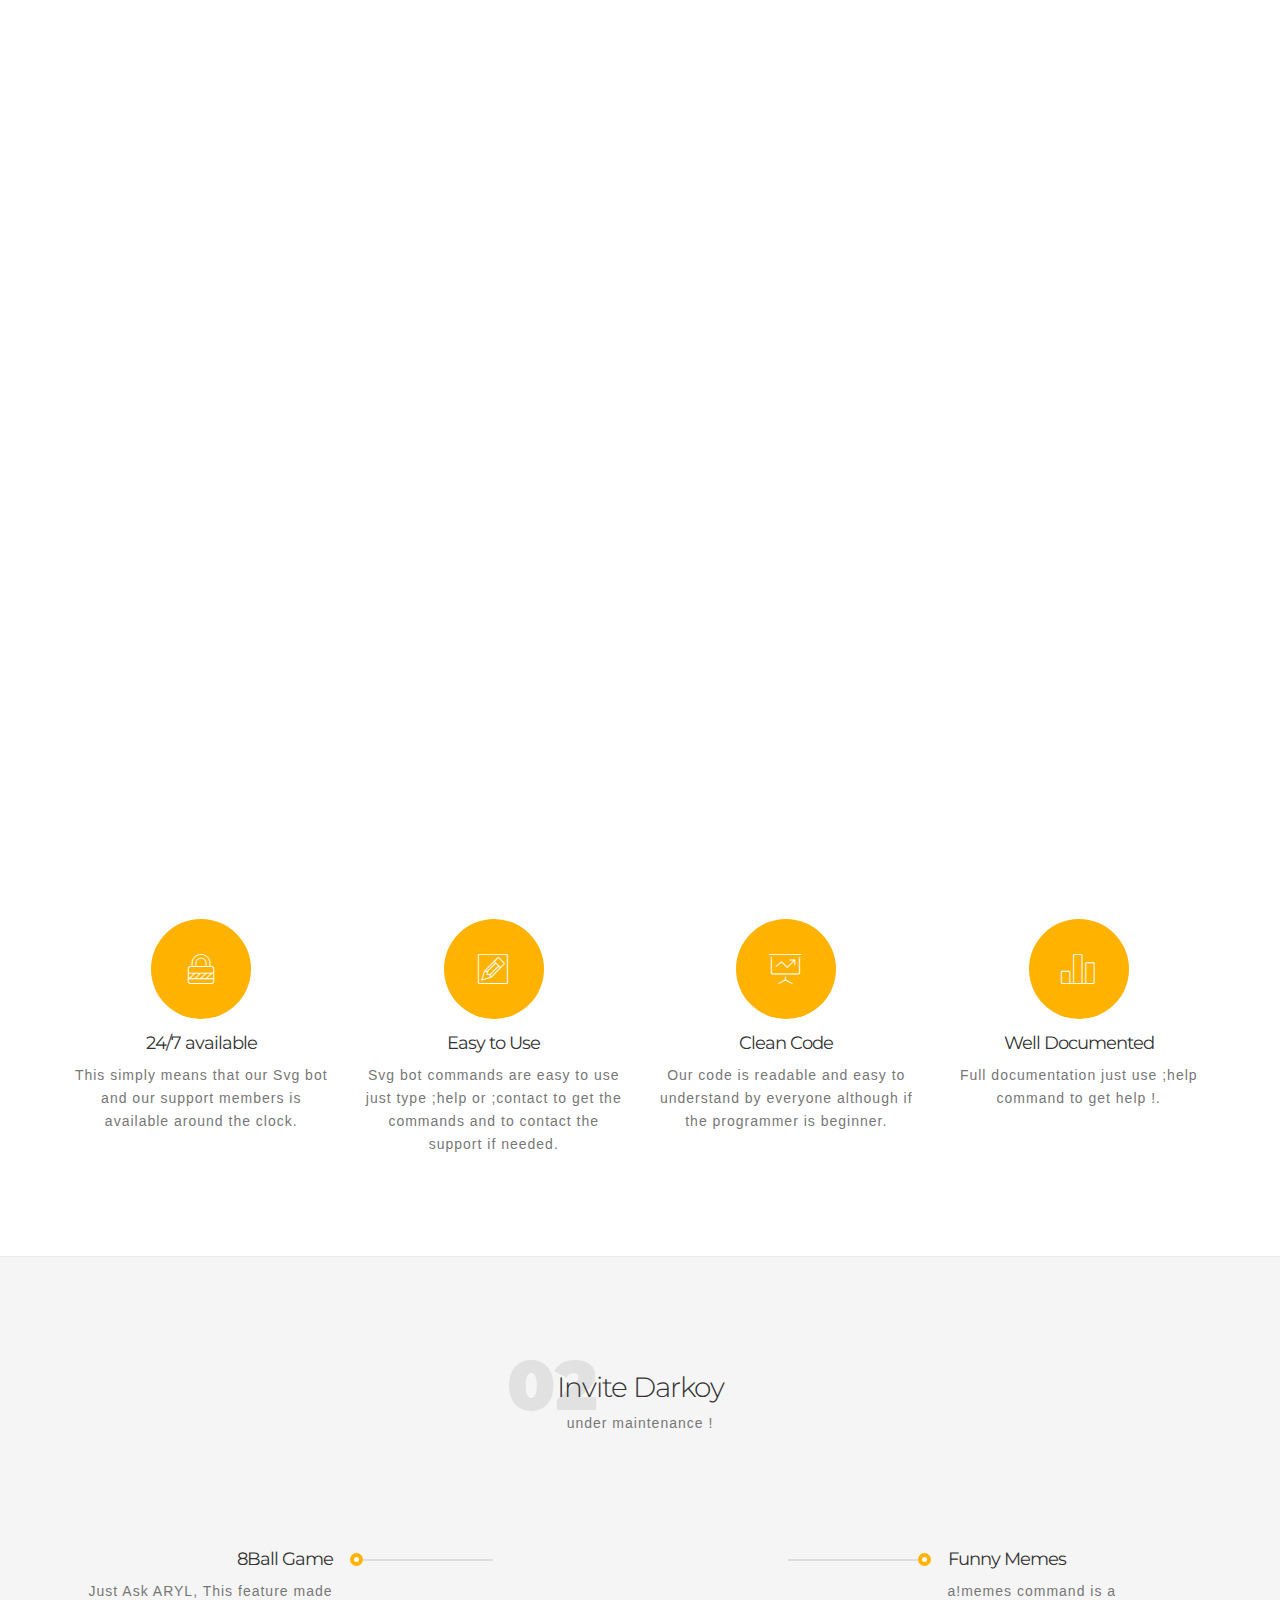
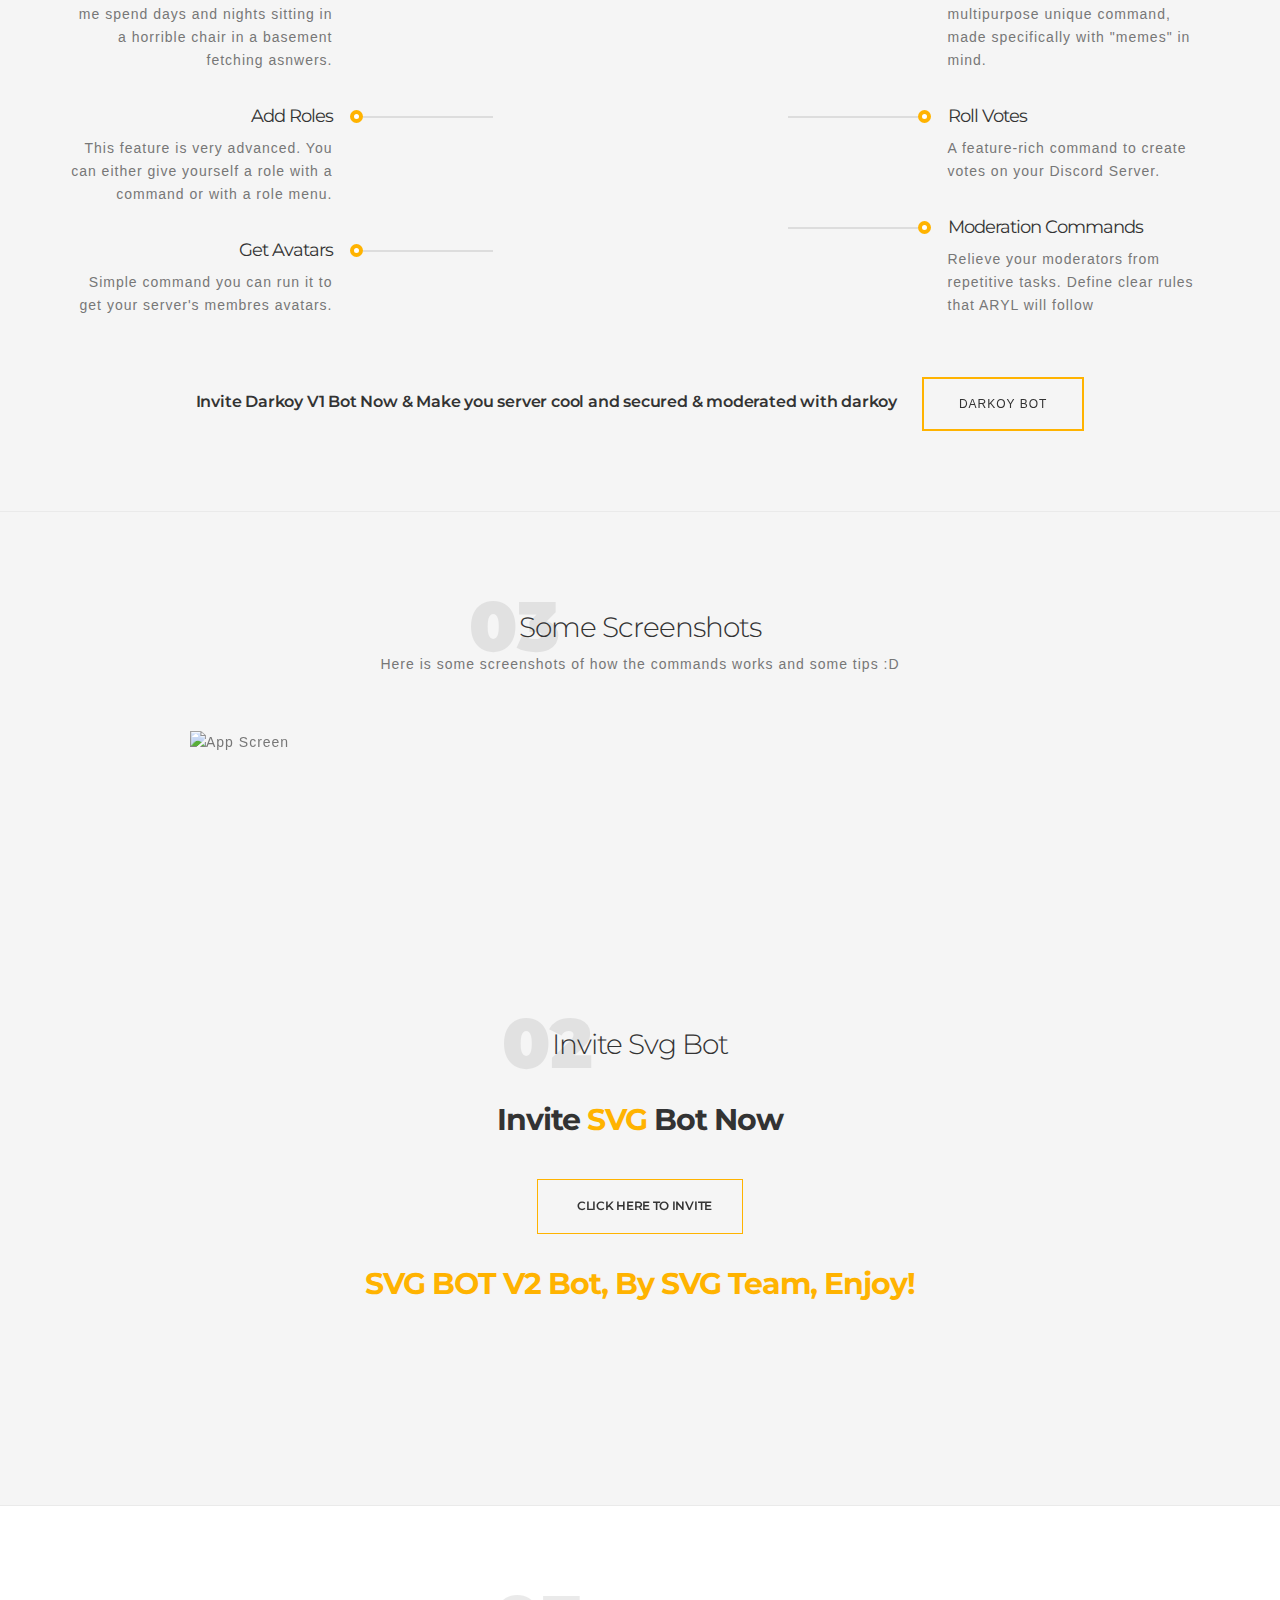
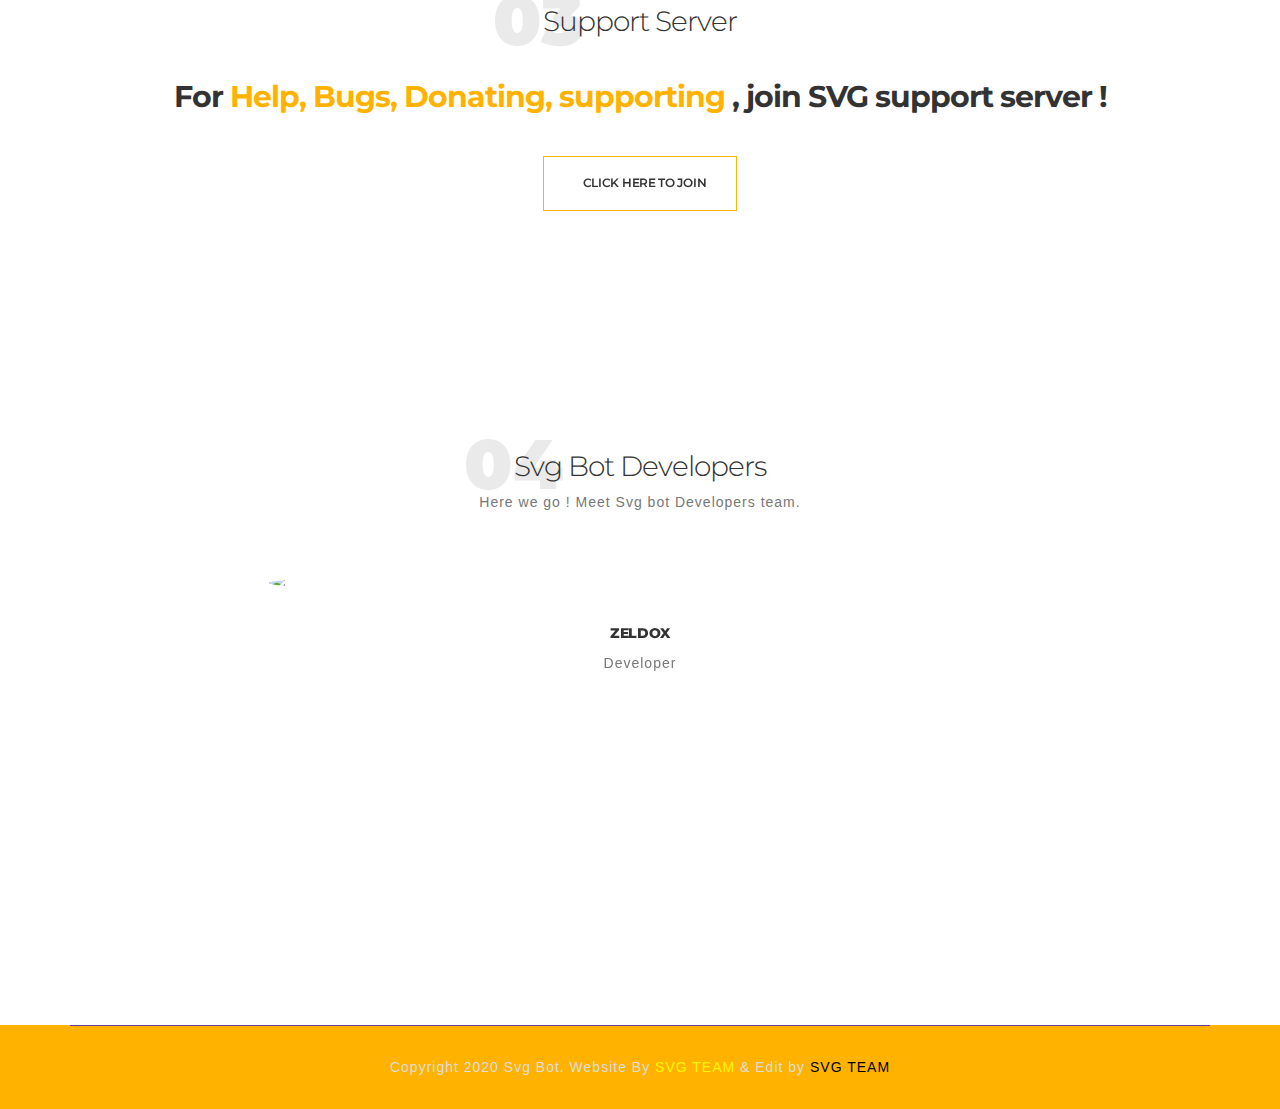
==== index.html @ 0b2ebf3d "Add files via upload" ====
<!DOCTYPE html>
<!--[if lt IE 7]>      <html class="no-js lt-ie9 lt-ie8 lt-ie7" lang=""> <![endif]-->
<!--[if IE 7]>         <html class="no-js lt-ie9 lt-ie8" lang=""> <![endif]-->
<!--[if IE 8]>         <html class="no-js lt-ie9" lang=""> <![endif]-->
<!--[if gt IE 8]><!-->
<html class="no-js" lang="">
  <!--<![endif]-->

  
<!-- Mirrored from www.aryl.ml/ by HTTrack Website Copier/3.x [XR&CO'2014], Sun, 19 Jul 2020 10:56:53 GMT -->
<head>
    <meta charset="utf-8" />
    <meta http-equiv="X-UA-Compatible" content="IE=edge" />
    <meta
      name="viewport"
      content="width=device-width, initial-scale=1,maximum-scale=1.0"
    />
    <meta name="description" content="" />
    <meta name="author" content="" />
    <title>SVG Discord Bot</title>
    <link rel="shortcut icon" type="image/x-icon" href="https://cdn.discordapp.com/avatars/783103578147389472/86030e64a1d75952f762efb7276a464f.png?size=2048" />

    <link rel="stylesheet" href="./css/font-awesome.min.css" />

    <link rel="stylesheet" href="./css/elegant-font-icons.css" />

    <link rel="stylesheet" href="./css/elegant-line-icons.css" />

    <link rel="stylesheet" href="./css/animate.min.css" />

    <link rel="stylesheet" href="./css/bootstrap.min.css" />

    <link rel="stylesheet" href="./css/venobox/venobox.css" />

    <link rel="stylesheet" href="./css/swiper.min.css" />

    <link rel="stylesheet" href="./css/simpletextrotator.css" />

    <link rel="stylesheet" href="./css/main.css" />

    <link rel="stylesheet" href="./css/responsive.css" />
    <script src="./js/vendor/modernizr-2.8.3-respond-1.4.2.min.js"></script>
  </head>
  <body>
    <!--[if lt IE 8]>
      <p class="browserupgrade">
        You are using an <strong>outdated</strong> browser. Please
        <a href="http://browsehappy.com/">upgrade your browser</a> to improve
        your experience.
      </p>
    <![endif]-->
    <div id="preloader">
      <div class="loader">
        <img src="./img/loader.svg" width="80" alt="" />
      </div>
    </div>
    <header id="home" class="header_area">
      <nav class="navbar">
        <div class="container">
          <div class="navbar-header">
            <button
              type="button"
              class="nav-btn navbar-toggle collapsed"
              data-toggle="collapse"
              data-target="#navbar"
              aria-expanded="false"
              aria-controls="navbar"
            >
              <span class="sr-only">Toggle navigation</span>
              <span class="icon-bar"></span>
              <span class="icon-bar"></span>
              <span class="icon-bar"></span>
            </button>
            <a href="#" class="brand"
              ><img class="logo" src="SVGLOGO.png" alt="SVG BOT"
            /><img class="logos" src="SVGLOGO.png" alt="SVG BOT"
            /></a>
          </div>
          <div id="navbar" class="collapse navbar-collapse navbar-right">
            <ul class="nav navbar-nav nav-menu">
              <li class="active">
                <a data-scroll href="#home"
                  >Home <span class="sr-only">(current)</span></a
                >
              </li>
              <li><a data-scroll href="#overview">Overview</a></li>
                <li><a href="command.html">Commands</a></li>
              <li><a data-scroll href="#features">Invite</a></li>
              <li><a data-scroll href="#screenshots">Support</a></li>
              <li><a data-scroll href="#reviews">Team</a></li>
              <li id="kk"><a class='darks'><i class='fas fa-moon'></i>Dark Mode</a></li>
            </ul>
          </div>
        </div>
      </nav>
    </header>
    <section class="hero_area">
      <div class="hero_inner">
        <div class="table-cell">
          <div class="hero_content">
            <h1 data-aos="zoom-in" class="big_title">
             <!--text <br />text-->
             Welcome to SVG Bot Website <br /> <br /> <br />
              <span class="rotate">Music, Moderating, Securing, Support Tickets, avatars & profiles, And alot more!</span>
            </h1>
            <p data-aos="zoom-in" class="sub_title">
              Invite SVG Bot & Make A Professional Discord Server!
            </p>
            <div class="btn_group">
              <a
                href="https://discord.com/oauth2/authorize?client_id=783103578147389472&scope=bot&permissions=8"
                target="_blank"
                class="lg_btn"
                ><i class="fab fa-discord"></i>Add To Discord</a
              >
              <a href="#overview" class="lg_btn"
                ><i class=""></i>About</a
              >
            </div>
            <a data-scroll href="#overview" class="down_arrow arrow_animated"
              ><img src="./img/scroll-down.png" alt="Scroll Down"
            /></a>
          </div>
        </div>
      </div>
    </section>

    <section id="overview" class="overview_area padding">
      <div class="container">
        <div class="row section_heading pb-60">
          <div class="heading_inner">
            <div class="title_wrap">
              <h2 class="title">SVG Overview</h2>
              <span class="sec_no">01</span>
            </div>
            <p class="short_desc">General Overview about SVG advantages.</p>
          </div>
        </div>
        <div class="row promo_items">
          <div class="col-sm-3">
            <div
              class="promo_item wow fadeInUp"
              data-wow-delay="0ms"
              data-wow-duration="1000ms"
            >
              <div class="promo_icon">
                <i class="icon-lock"></i>
              </div>
              <h2>24/7 available</h2>
              <p>
                This simply means that our Svg bot and our support members is available
                around the clock.
              </p>
            </div>
          </div>
          <div class="col-sm-3">
            <div
              class="promo_item wow fadeInUp"
              data-wow-delay="100ms"
              data-wow-duration="1000ms"
            >
              <div class="promo_icon">
                <i class="icon-edit"></i>
              </div>
              <h2>Easy to Use</h2>
              <p>
                Svg bot commands are easy to use just type ;help or ;contact to get the commands and to contact the support if needed.
              </p>
            </div>
          </div>
          <div class="col-sm-3">
            <div
              class="promo_item wow fadeInUp"
              data-wow-delay="250ms"
              data-wow-duration="1000ms"
            >
              <div class="promo_icon">
                <i class="icon-presentation"></i>
              </div>
              <h2>Clean Code</h2>
              <p>
                Our code is readable and easy to understand by everyone although if the programmer is beginner.
              </p>
            </div>
          </div>
          <div class="col-sm-3">
            <div
              class="promo_item wow fadeInUp"
              data-wow-delay="400ms"
              data-wow-duration="1000ms"
            >
              <div class="promo_icon">
                <i class="icon-bargraph"></i>
              </div>
              <h2>Well Documented</h2>
              <p>
               Full documentation just use ;help command to get help !.
              </p>
            </div>
          </div>
        </div>
      </div>
    </section>
     
    <section id="features" class="features_area padding">
     <div class="container">
         <div class="iphone_moc"></div>
        <div class="row section_heading feature_heading">
          <div class="heading_inner">
            <div class="title_wrap">
              <h2 class="title">Invite Darkoy</h2>
              <span class="sec_no">02</span>
            </div>
            <p class="short_desc">
              



              under maintenance !




            </p>
          </div>
        </div>
        <div class="row feature_wrap">
          <div class="col-md-3">
            <ul class="feature_content feature_left align-right">
              <li
                class="wow fadeInRight"
                data-wow-delay="0ms"
                data-wow-duration="1000ms"
              >
                <h2>8Ball Game</h2>
                <p>
                  Just Ask ARYL, This feature made me spend days and nights
                  sitting in a horrible chair in a basement fetching asnwers.
                </p>
              </li>
              <li
                class="wow fadeInRight"
                data-wow-delay="150ms"
                data-wow-duration="1000ms"
              >
                <h2>Add Roles</h2>
                <p>
                  This feature is very advanced. You can either give yourself a
                  role with a command or with a role menu.
                </p>
              </li>
              <li
                class="wow fadeInRight"
                data-wow-delay="300ms"
                data-wow-duration="1000ms"
              >
                <h2>Get Avatars</h2>
                <p>
                  Simple command you can run it to get your server's membres
                  avatars.
                </p>
              </li>
            </ul>
          </div>
          <div class="col-md-3 col-md-offset-6">
            <ul class="feature_content feature_right align-left">
              <li
                class="wow fadeInLeft"
                data-wow-delay="0ms"
                data-wow-duration="1000ms"
              >
                <h2>Funny Memes</h2>
                <p>
                  a!memes command is a multipurpose unique command, made
                  specifically with "memes" in mind.
                </p>
              </li>
              <li
                class="wow fadeInLeft"
                data-wow-delay="150ms"
                data-wow-duration="1000ms"
              >
                <h2>Roll Votes</h2>
                <p>
                  A feature-rich command to create votes on your Discord Server.
                </p>
              </li>
              <li
                class="wow fadeInLeft"
                data-wow-delay="300ms"
                data-wow-duration="1000ms"
              >
                <h2>Moderation Commands</h2>
                <p>
                  Relieve your moderators from repetitive tasks. Define clear
                  rules that ARYL will follow
                </p>
              </li>
            </ul>
          </div>
        </div>
        
        <div class="row">
          <div class="col-xs-12">
            <div class="dist_wrap">
              <h3>Invite Darkoy V1 Bot Now & Make you server cool and secured & moderated with darkoy</h3>
              <a
                href="https://discord.com/api/oauth2/authorize?client_id=610527613655711754&permissions=8&scope=bot"
                target="_blank"
                class="dist_btn"
                >Darkoy Bot</a
              >
            </div>
          </div>
        </div>
      </div>
    </section>

    <section id="screenshots" class="screenshot_area padding">
      <div class="container">
        <div class="row section_heading pb-60">
          <div class="heading_inner">
            <div class="title_wrap">
              <h2 class="title"> Some Screenshots </h2>
              <span class="sec_no">03</span>
            </div>
            <p>
              Here is some screenshots of how the commands works and some tips :D
            </p>
          </div>
        </div>
        <div class="row">
          <div class="col-sx-12">
            <div class="screen_wrap">
              <div class="swiper-container screen_carousel">
                <div class="swiper-wrapper">
                  <div class="swiper-slide">
                    <img src="img/screen-1.jpg" alt="App Screen" />
                  </div>
                  <div class="swiper-slide">
                    <img src="img/screen-2.jpg" alt="App Screen" />
                  </div>
                  <div class="swiper-slide">
                    <img src="img/screen-3.jpg" alt="App Screen" />
                  </div>
                  <div class="swiper-slide">
                    <img src="img/screen-4.jpg" alt="App Screen" />
                  </div>
                  <div class="swiper-slide">
                    <img src="img/screen-5.jpg" alt="App Screen" />
                  </div>
                  <div class="swiper-slide">
                    <img src="img/screen-6.jpg" alt="App Screen" />
                  </div>
                </div>

                <div class="screen-pagination"></div>
              </div>
            </div>
          </div>
        </div>
      </div>
    </section>


<section id="features" class="features_area padding">
        <div class="row section_heading feature_heading">   
          <div class="heading_inner">
            <div class="title_wrap">
              <h2 class="title">Invite Svg Bot</h2>
        <span class="sec_no">02</span>
      </div>
        <div class="download_inner">
          <h2> <br /> Invite <span>SVG</span> Bot Now</h2>
         <p>
            <!-- All the Lorem Ipsum generators on the Internet tend to repeat
            predefined chunks as necessary--> <br />
           <!-- making this the first true generator on the Internet.-->
          </p>
          <div class="btn_group">
            <a
              href="https://discord.com/oauth2/authorize?client_id=783103578147389472&scope=bot&permissions=8"
              target="_blank"
              class="lg_btn"
              ><i class="fab fa-discord"></i>Click here to invite</a>
          </div>
          <h2> <br /> <span class="rotate">SVG BOT V2 Bot, By SVG Team, Enjoy!</span></h2>
        </div>
      </div>
    </section>
    

    <section id="screenshots" class="screenshots_area padding">
      <div class="container">
        <div class="row section_heading pb-60">
          <div class="heading_inner">
            <div class="title_wrap">
              <h2 class="title"> Support Server </h2>
              <span class="sec_no">03</span>
            </div>
              <div class="download_inner">
            <h2 data-aos="zoom-in" class="big_title">
              <br /> For <span class="rotate">Help, Bugs, Donating, supporting</span> , join SVG support server ! <br />
            </h2>
            <p>
               <!--                   sdasdsad          
                                        --> <br /> 
             <!--                   sadasdsadsa    -->

            </p>
            <div class="btn_group">
              <a
                href="https://discord.gg/duxdTC5nHa"
                target="_blank"
                class="lg_btn"
                ><i class="fab fa-discord"></i>Click here to Join</a>
            </div>
          </div>
        </div>
      </div>
    </section>

    <section id="reviews" class="testimonial_area padding">
      <div class="container">
        <div class="row section_heading pb-60">
          <div class="heading_inner">
            <div class="title_wrap">
              <h2 class="title">Svg Bot Developers</h2>
              <span class="sec_no">04</span>
            </div>
            <p>Here we go ! Meet Svg bot Developers team.</p>
          </div>
        </div>
        <div class="row testi_wrap">
          <div class="col-sm-8 col-sm-offset-2">
            <div class="swiper-container testi_carousel">
              <div class="swiper-wrapper">
                <div class="swiper-slide">
                  <div class="testi_content">
                    <img src="https://cdn.discordapp.com/avatars/411613098923786241/a_36abf51823aca7970d7d5875e561c8a5.gif" alt="Cl" class="thumbnail" />
                    <div class="client_meta">
                      <h4>ZELDOX</h4>
                      <p>Developer</p>
                    </div>
                  </div>
                </div>
                <div class="swiper-slide">
                  <div class="testi_content">
                    <img src="sss.png" alt="Cl" class="thumbnail" />
                    <div class="client_meta">
                      <h4>SNIPER_X</h4>
                      <p>Developer</p>
                    </div>
                  </div>
                </div>
                <div class="swiper-slide">
                  <div class="testi_content">
                    <img src="ccc.png" alt="Cl" class="thumbnail" />
                    <div class="client_meta">
                      <h4>CRINTOS</h4>
                      <p>Developer</p>
                    </div>
                  </div>
                </div>
    
              </div>

              <div class="swiper-pagination testi_bullet"></div>
            </div>
          </div>
        </div>
      </div>
    </section>

    <!--
    <section id="overview" class="overview_area padding">
      <div class="container">
        <div class="row section_heading pb-60">
          <div class="heading_inner">
            <div class="title_wrap">
              <h2 class="title">Latest Updates</h2>
              <span class="sec_no">05</span>
            </div>
            <p class="short_desc">Latest Darkoy bot Updates.</p>
          </div>
        </div>
        <div class="row promo_items">
          <div class="col-sm-4">
            <div
              class="promo_item wow fadeInUp"
              data-wow-delay="0ms"
              data-wow-duration="1000ms"
            >
              <div class="promo_icon">
                <i class="fas fa-virus"></i>
              </div>
              <h2>Covid19 Stats</h2>
              <p>
                Simple command that gives you stats of covid19 pandemic in your country.
              </p>
            </div>
          </div>
          <div class="col-sm-4">
            <div
              class="promo_item wow fadeInUp"
              data-wow-delay="100ms"
              data-wow-duration="1000ms"
            >
              <div class="promo_icon">
                <i class="fas fa-music"></i>
              </div>
              <h2>Music Command</h2>
              <p>
                Now you can listen to music in your voice channel with command a!play instead of using Youtube ...
              </p>
            </div>
          </div>
          <div class="col-sm-4">
            <div
              class="promo_item wow fadeInUp"
              data-wow-delay="250ms"
              data-wow-duration="1000ms"
            >
              <div class="promo_icon">
                <i class="fas fa-smile-beam"></i>
              </div>
              <h2>Grabs Emojis</h2>
              <p>
                ;emojis make you grabs all emojis in your server with a click
              </p>
            </div>
          </div>
        </div>
      </div>
    </section>-->
    

    <footer id="subscribe" class="footer_area">
      <div class="container">
        <div class="copyright">
          <p>
            Copyright 2020 Svg Bot. Website By
            <a
              href="https://www.venomx.m/"
              target="_blank"
              style="color: #fff704;"
              >SVG TEAM</a>
              & Edit by <a
              href="https://dsc.bio/D4rkFN"
              target="_blank"
              style="color: #000000;"
              >SVG TEAM</a>
          </p>
        </div>
      </div>
    </footer>

    <a data-scroll href="#home" class="scroll-to-top"
      ><i class="fa fa-angle-up"></i
    ></a>

<script
  src="../code.jquery.com/jquery-3.4.1.min.js"></script>

    <script src="./js/vendor/bootstrap.min.js"></script>

    <script src="./js/vendor/smooth-scroll.min.js"></script>

    <script src="./js/vendor/jquery.ajaxchimp.min.js"></script>

    <script src="./js/vendor/venobox.min.js"></script>

    <script src="./js/vendor/swiper.min.js"></script>

    <script src="./js/vendor/jquery.simple-text-rotator.js"></script>

    <script src="./js/vendor/jquery.nicescroll.min.js"></script>

    <script src="./js/vendor/wow.min.js"></script>

    <script
      src="../kit.fontawesome.com/86323babb4.js"
      crossorigin="anonymous"
    ></script>

    <script src="./js/main.js"></script>
  </body>

<!-- Mirrored from www.aryl.ml/ by HTTrack Website Copier/3.x [XR&CO'2014], Sun, 19 Jul 2020 10:57:28 GMT -->
</html>
---- css/elegant-font-icons.css ----
@font-face{font-family:eleganticons;src:url(../fonts/ElegantIcons.eot);src:url(../fonts/ElegantIconsd41dd41d.eot?#iefix) format('embedded-opentype'),url(../fonts/ElegantIcons.woff) format('woff'),url(../fonts/ElegantIcons.ttf) format('truetype'),url(../fonts/ElegantIcons.svg#ElegantIcons) format('svg');font-weight:400;font-style:normal}[data-icon]:before{font-family:eleganticons;content:attr(data-icon);speak:none;font-weight:400;font-variant:normal;text-transform:none;line-height:1;-webkit-font-smoothing:antialiased;-moz-osx-font-smoothing:grayscale}.arrow_up,.arrow_down,.arrow_left,.arrow_right,.arrow_left-up,.arrow_right-up,.arrow_right-down,.arrow_left-down,.arrow-up-down,.arrow_up-down_alt,.arrow_left-right_alt,.arrow_left-right,.arrow_expand_alt2,.arrow_expand_alt,.arrow_condense,.arrow_expand,.arrow_move,.arrow_carrot-up,.arrow_carrot-down,.arrow_carrot-left,.arrow_carrot-right,.arrow_carrot-2up,.arrow_carrot-2down,.arrow_carrot-2left,.arrow_carrot-2right,.arrow_carrot-up_alt2,.arrow_carrot-down_alt2,.arrow_carrot-left_alt2,.arrow_carrot-right_alt2,.arrow_carrot-2up_alt2,.arrow_carrot-2down_alt2,.arrow_carrot-2left_alt2,.arrow_carrot-2right_alt2,.arrow_triangle-up,.arrow_triangle-down,.arrow_triangle-left,.arrow_triangle-right,.arrow_triangle-up_alt2,.arrow_triangle-down_alt2,.arrow_triangle-left_alt2,.arrow_triangle-right_alt2,.arrow_back,.icon_minus-06,.icon_plus,.icon_close,.icon_check,.icon_minus_alt2,.icon_plus_alt2,.icon_close_alt2,.icon_check_alt2,.icon_zoom-out_alt,.icon_zoom-in_alt,.icon_search,.icon_box-empty,.icon_box-selected,.icon_minus-box,.icon_plus-box,.icon_box-checked,.icon_circle-empty,.icon_circle-slelected,.icon_stop_alt2,.icon_stop,.icon_pause_alt2,.icon_pause,.icon_menu,.icon_menu-square_alt2,.icon_menu-circle_alt2,.icon_ul,.icon_ol,.icon_adjust-horiz,.icon_adjust-vert,.icon_document_alt,.icon_documents_alt,.icon_pencil,.icon_pencil-edit_alt,.icon_pencil-edit,.icon_folder-alt,.icon_folder-open_alt,.icon_folder-add_alt,.icon_info_alt,.icon_error-oct_alt,.icon_error-circle_alt,.icon_error-triangle_alt,.icon_question_alt2,.icon_question,.icon_comment_alt,.icon_chat_alt,.icon_vol-mute_alt,.icon_volume-low_alt,.icon_volume-high_alt,.icon_quotations,.icon_quotations_alt2,.icon_clock_alt,.icon_lock_alt,.icon_lock-open_alt,.icon_key_alt,.icon_cloud_alt,.icon_cloud-upload_alt,.icon_cloud-download_alt,.icon_image,.icon_images,.icon_lightbulb_alt,.icon_gift_alt,.icon_house_alt,.icon_genius,.icon_mobile,.icon_tablet,.icon_laptop,.icon_desktop,.icon_camera_alt,.icon_mail_alt,.icon_cone_alt,.icon_ribbon_alt,.icon_bag_alt,.icon_creditcard,.icon_cart_alt,.icon_paperclip,.icon_tag_alt,.icon_tags_alt,.icon_trash_alt,.icon_cursor_alt,.icon_mic_alt,.icon_compass_alt,.icon_pin_alt,.icon_pushpin_alt,.icon_map_alt,.icon_drawer_alt,.icon_toolbox_alt,.icon_book_alt,.icon_calendar,.icon_film,.icon_table,.icon_contacts_alt,.icon_headphones,.icon_lifesaver,.icon_piechart,.icon_refresh,.icon_link_alt,.icon_link,.icon_loading,.icon_blocked,.icon_archive_alt,.icon_heart_alt,.icon_star_alt,.icon_star-half_alt,.icon_star,.icon_star-half,.icon_tools,.icon_tool,.icon_cog,.icon_cogs,.arrow_up_alt,.arrow_down_alt,.arrow_left_alt,.arrow_right_alt,.arrow_left-up_alt,.arrow_right-up_alt,.arrow_right-down_alt,.arrow_left-down_alt,.arrow_condense_alt,.arrow_expand_alt3,.arrow_carrot_up_alt,.arrow_carrot-down_alt,.arrow_carrot-left_alt,.arrow_carrot-right_alt,.arrow_carrot-2up_alt,.arrow_carrot-2dwnn_alt,.arrow_carrot-2left_alt,.arrow_carrot-2right_alt,.arrow_triangle-up_alt,.arrow_triangle-down_alt,.arrow_triangle-left_alt,.arrow_triangle-right_alt,.icon_minus_alt,.icon_plus_alt,.icon_close_alt,.icon_check_alt,.icon_zoom-out,.icon_zoom-in,.icon_stop_alt,.icon_menu-square_alt,.icon_menu-circle_alt,.icon_document,.icon_documents,.icon_pencil_alt,.icon_folder,.icon_folder-open,.icon_folder-add,.icon_folder_upload,.icon_folder_download,.icon_info,.icon_error-circle,.icon_error-oct,.icon_error-triangle,.icon_question_alt,.icon_comment,.icon_chat,.icon_vol-mute,.icon_volume-low,.icon_volume-high,.icon_quotations_alt,.icon_clock,.icon_lock,.icon_lock-open,.icon_key,.icon_cloud,.icon_cloud-upload,.icon_cloud-download,.icon_lightbulb,.icon_gift,.icon_house,.icon_camera,.icon_mail,.icon_cone,.icon_ribbon,.icon_bag,.icon_cart,.icon_tag,.icon_tags,.icon_trash,.icon_cursor,.icon_mic,.icon_compass,.icon_pin,.icon_pushpin,.icon_map,.icon_drawer,.icon_toolbox,.icon_book,.icon_contacts,.icon_archive,.icon_heart,.icon_profile,.icon_group,.icon_grid-2x2,.icon_grid-3x3,.icon_music,.icon_pause_alt,.icon_phone,.icon_upload,.icon_download,.social_facebook,.social_twitter,.social_pinterest,.social_googleplus,.social_tumblr,.social_tumbleupon,.social_wordpress,.social_instagram,.social_dribbble,.social_vimeo,.social_linkedin,.social_rss,.social_deviantart,.social_share,.social_myspace,.social_skype,.social_youtube,.social_picassa,.social_googledrive,.social_flickr,.social_blogger,.social_spotify,.social_delicious,.social_facebook_circle,.social_twitter_circle,.social_pinterest_circle,.social_googleplus_circle,.social_tumblr_circle,.social_stumbleupon_circle,.social_wordpress_circle,.social_instagram_circle,.social_dribbble_circle,.social_vimeo_circle,.social_linkedin_circle,.social_rss_circle,.social_deviantart_circle,.social_share_circle,.social_myspace_circle,.social_skype_circle,.social_youtube_circle,.social_picassa_circle,.social_googledrive_alt2,.social_flickr_circle,.social_blogger_circle,.social_spotify_circle,.social_delicious_circle,.social_facebook_square,.social_twitter_square,.social_pinterest_square,.social_googleplus_square,.social_tumblr_square,.social_stumbleupon_square,.social_wordpress_square,.social_instagram_square,.social_dribbble_square,.social_vimeo_square,.social_linkedin_square,.social_rss_square,.social_deviantart_square,.social_share_square,.social_myspace_square,.social_skype_square,.social_youtube_square,.social_picassa_square,.social_googledrive_square,.social_flickr_square,.social_blogger_square,.social_spotify_square,.social_delicious_square,.icon_printer,.icon_calulator,.icon_building,.icon_floppy,.icon_drive,.icon_search-2,.icon_id,.icon_id-2,.icon_puzzle,.icon_like,.icon_dislike,.icon_mug,.icon_currency,.icon_wallet,.icon_pens,.icon_easel,.icon_flowchart,.icon_datareport,.icon_briefcase,.icon_shield,.icon_percent,.icon_globe,.icon_globe-2,.icon_target,.icon_hourglass,.icon_balance,.icon_rook,.icon_printer-alt,.icon_calculator_alt,.icon_building_alt,.icon_floppy_alt,.icon_drive_alt,.icon_search_alt,.icon_id_alt,.icon_id-2_alt,.icon_puzzle_alt,.icon_like_alt,.icon_dislike_alt,.icon_mug_alt,.icon_currency_alt,.icon_wallet_alt,.icon_pens_alt,.icon_easel_alt,.icon_flowchart_alt,.icon_datareport_alt,.icon_briefcase_alt,.icon_shield_alt,.icon_percent_alt,.icon_globe_alt,.icon_clipboard{font-family:eleganticons;speak:none;font-style:normal;font-weight:400;font-variant:normal;text-transform:none;line-height:1;-webkit-font-smoothing:antialiased}.arrow_up:before{content:"\21"}.arrow_down:before{content:"\22"}.arrow_left:before{content:"\23"}.arrow_right:before{content:"\24"}.arrow_left-up:before{content:"\25"}.arrow_right-up:before{content:"\26"}.arrow_right-down:before{content:"\27"}.arrow_left-down:before{content:"\28"}.arrow-up-down:before{content:"\29"}.arrow_up-down_alt:before{content:"\2a"}.arrow_left-right_alt:before{content:"\2b"}.arrow_left-right:before{content:"\2c"}.arrow_expand_alt2:before{content:"\2d"}.arrow_expand_alt:before{content:"\2e"}.arrow_condense:before{content:"\2f"}.arrow_expand:before{content:"\30"}.arrow_move:before{content:"\31"}.arrow_carrot-up:before{content:"\32"}.arrow_carrot-down:before{content:"\33"}.arrow_carrot-left:before{content:"\34"}.arrow_carrot-right:before{content:"\35"}.arrow_carrot-2up:before{content:"\36"}.arrow_carrot-2down:before{content:"\37"}.arrow_carrot-2left:before{content:"\38"}.arrow_carrot-2right:before{content:"\39"}.arrow_carrot-up_alt2:before{content:"\3a"}.arrow_carrot-down_alt2:before{content:"\3b"}.arrow_carrot-left_alt2:before{content:"\3c"}.arrow_carrot-right_alt2:before{content:"\3d"}.arrow_carrot-2up_alt2:before{content:"\3e"}.arrow_carrot-2down_alt2:before{content:"\3f"}.arrow_carrot-2left_alt2:before{content:"\40"}.arrow_carrot-2right_alt2:before{content:"\41"}.arrow_triangle-up:before{content:"\42"}.arrow_triangle-down:before{content:"\43"}.arrow_triangle-left:before{content:"\44"}.arrow_triangle-right:before{content:"\45"}.arrow_triangle-up_alt2:before{content:"\46"}.arrow_triangle-down_alt2:before{content:"\47"}.arrow_triangle-left_alt2:before{content:"\48"}.arrow_triangle-right_alt2:before{content:"\49"}.arrow_back:before{content:"\4a"}.icon_minus-06:before{content:"\4b"}.icon_plus:before{content:"\4c"}.icon_close:before{content:"\4d"}.icon_check:before{content:"\4e"}.icon_minus_alt2:before{content:"\4f"}.icon_plus_alt2:before{content:"\50"}.icon_close_alt2:before{content:"\51"}.icon_check_alt2:before{content:"\52"}.icon_zoom-out_alt:before{content:"\53"}.icon_zoom-in_alt:before{content:"\54"}.icon_search:before{content:"\55"}.icon_box-empty:before{content:"\56"}.icon_box-selected:before{content:"\57"}.icon_minus-box:before{content:"\58"}.icon_plus-box:before{content:"\59"}.icon_box-checked:before{content:"\5a"}.icon_circle-empty:before{content:"\5b"}.icon_circle-slelected:before{content:"\5c"}.icon_stop_alt2:before{content:"\5d"}.icon_stop:before{content:"\5e"}.icon_pause_alt2:before{content:"\5f"}.icon_pause:before{content:"\60"}.icon_menu:before{content:"\61"}.icon_menu-square_alt2:before{content:"\62"}.icon_menu-circle_alt2:before{content:"\63"}.icon_ul:before{content:"\64"}.icon_ol:before{content:"\65"}.icon_adjust-horiz:before{content:"\66"}.icon_adjust-vert:before{content:"\67"}.icon_document_alt:before{content:"\68"}.icon_documents_alt:before{content:"\69"}.icon_pencil:before{content:"\6a"}.icon_pencil-edit_alt:before{content:"\6b"}.icon_pencil-edit:before{content:"\6c"}.icon_folder-alt:before{content:"\6d"}.icon_folder-open_alt:before{content:"\6e"}.icon_folder-add_alt:before{content:"\6f"}.icon_info_alt:before{content:"\70"}.icon_error-oct_alt:before{content:"\71"}.icon_error-circle_alt:before{content:"\72"}.icon_error-triangle_alt:before{content:"\73"}.icon_question_alt2:before{content:"\74"}.icon_question:before{content:"\75"}.icon_comment_alt:before{content:"\76"}.icon_chat_alt:before{content:"\77"}.icon_vol-mute_alt:before{content:"\78"}.icon_volume-low_alt:before{content:"\79"}.icon_volume-high_alt:before{content:"\7a"}.icon_quotations:before{content:"\7b"}.icon_quotations_alt2:before{content:"\7c"}.icon_clock_alt:before{content:"\7d"}.icon_lock_alt:before{content:"\7e"}.icon_lock-open_alt:before{content:"\e000"}.icon_key_alt:before{content:"\e001"}.icon_cloud_alt:before{content:"\e002"}.icon_cloud-upload_alt:before{content:"\e003"}.icon_cloud-download_alt:before{content:"\e004"}.icon_image:before{content:"\e005"}.icon_images:before{content:"\e006"}.icon_lightbulb_alt:before{content:"\e007"}.icon_gift_alt:before{content:"\e008"}.icon_house_alt:before{content:"\e009"}.icon_genius:before{content:"\e00a"}.icon_mobile:before{content:"\e00b"}.icon_tablet:before{content:"\e00c"}.icon_laptop:before{content:"\e00d"}.icon_desktop:before{content:"\e00e"}.icon_camera_alt:before{content:"\e00f"}.icon_mail_alt:before{content:"\e010"}.icon_cone_alt:before{content:"\e011"}.icon_ribbon_alt:before{content:"\e012"}.icon_bag_alt:before{content:"\e013"}.icon_creditcard:before{content:"\e014"}.icon_cart_alt:before{content:"\e015"}.icon_paperclip:before{content:"\e016"}.icon_tag_alt:before{content:"\e017"}.icon_tags_alt:before{content:"\e018"}.icon_trash_alt:before{content:"\e019"}.icon_cursor_alt:before{content:"\e01a"}.icon_mic_alt:before{content:"\e01b"}.icon_compass_alt:before{content:"\e01c"}.icon_pin_alt:before{content:"\e01d"}.icon_pushpin_alt:before{content:"\e01e"}.icon_map_alt:before{content:"\e01f"}.icon_drawer_alt:before{content:"\e020"}.icon_toolbox_alt:before{content:"\e021"}.icon_book_alt:before{content:"\e022"}.icon_calendar:before{content:"\e023"}.icon_film:before{content:"\e024"}.icon_table:before{content:"\e025"}.icon_contacts_alt:before{content:"\e026"}.icon_headphones:before{content:"\e027"}.icon_lifesaver:before{content:"\e028"}.icon_piechart:before{content:"\e029"}.icon_refresh:before{content:"\e02a"}.icon_link_alt:before{content:"\e02b"}.icon_link:before{content:"\e02c"}.icon_loading:before{content:"\e02d"}.icon_blocked:before{content:"\e02e"}.icon_archive_alt:before{content:"\e02f"}.icon_heart_alt:before{content:"\e030"}.icon_star_alt:before{content:"\e031"}.icon_star-half_alt:before{content:"\e032"}.icon_star:before{content:"\e033"}.icon_star-half:before{content:"\e034"}.icon_tools:before{content:"\e035"}.icon_tool:before{content:"\e036"}.icon_cog:before{content:"\e037"}.icon_cogs:before{content:"\e038"}.arrow_up_alt:before{content:"\e039"}.arrow_down_alt:before{content:"\e03a"}.arrow_left_alt:before{content:"\e03b"}.arrow_right_alt:before{content:"\e03c"}.arrow_left-up_alt:before{content:"\e03d"}.arrow_right-up_alt:before{content:"\e03e"}.arrow_right-down_alt:before{content:"\e03f"}.arrow_left-down_alt:before{content:"\e040"}.arrow_condense_alt:before{content:"\e041"}.arrow_expand_alt3:before{content:"\e042"}.arrow_carrot_up_alt:before{content:"\e043"}.arrow_carrot-down_alt:before{content:"\e044"}.arrow_carrot-left_alt:before{content:"\e045"}.arrow_carrot-right_alt:before{content:"\e046"}.arrow_carrot-2up_alt:before{content:"\e047"}.arrow_carrot-2dwnn_alt:before{content:"\e048"}.arrow_carrot-2left_alt:before{content:"\e049"}.arrow_carrot-2right_alt:before{content:"\e04a"}.arrow_triangle-up_alt:before{content:"\e04b"}.arrow_triangle-down_alt:before{content:"\e04c"}.arrow_triangle-left_alt:before{content:"\e04d"}.arrow_triangle-right_alt:before{content:"\e04e"}.icon_minus_alt:before{content:"\e04f"}.icon_plus_alt:before{content:"\e050"}.icon_close_alt:before{content:"\e051"}.icon_check_alt:before{content:"\e052"}.icon_zoom-out:before{content:"\e053"}.icon_zoom-in:before{content:"\e054"}.icon_stop_alt:before{content:"\e055"}.icon_menu-square_alt:before{content:"\e056"}.icon_menu-circle_alt:before{content:"\e057"}.icon_document:before{content:"\e058"}.icon_documents:before{content:"\e059"}.icon_pencil_alt:before{content:"\e05a"}.icon_folder:before{content:"\e05b"}.icon_folder-open:before{content:"\e05c"}.icon_folder-add:before{content:"\e05d"}.icon_folder_upload:before{content:"\e05e"}.icon_folder_download:before{content:"\e05f"}.icon_info:before{content:"\e060"}.icon_error-circle:before{content:"\e061"}.icon_error-oct:before{content:"\e062"}.icon_error-triangle:before{content:"\e063"}.icon_question_alt:before{content:"\e064"}.icon_comment:before{content:"\e065"}.icon_chat:before{content:"\e066"}.icon_vol-mute:before{content:"\e067"}.icon_volume-low:before{content:"\e068"}.icon_volume-high:before{content:"\e069"}.icon_quotations_alt:before{content:"\e06a"}.icon_clock:before{content:"\e06b"}.icon_lock:before{content:"\e06c"}.icon_lock-open:before{content:"\e06d"}.icon_key:before{content:"\e06e"}.icon_cloud:before{content:"\e06f"}.icon_cloud-upload:before{content:"\e070"}.icon_cloud-download:before{content:"\e071"}.icon_lightbulb:before{content:"\e072"}.icon_gift:before{content:"\e073"}.icon_house:before{content:"\e074"}.icon_camera:before{content:"\e075"}.icon_mail:before{content:"\e076"}.icon_cone:before{content:"\e077"}.icon_ribbon:before{content:"\e078"}.icon_bag:before{content:"\e079"}.icon_cart:before{content:"\e07a"}.icon_tag:before{content:"\e07b"}.icon_tags:before{content:"\e07c"}.icon_trash:before{content:"\e07d"}.icon_cursor:before{content:"\e07e"}.icon_mic:before{content:"\e07f"}.icon_compass:before{content:"\e080"}.icon_pin:before{content:"\e081"}.icon_pushpin:before{content:"\e082"}.icon_map:before{content:"\e083"}.icon_drawer:before{content:"\e084"}.icon_toolbox:before{content:"\e085"}.icon_book:before{content:"\e086"}.icon_contacts:before{content:"\e087"}.icon_archive:before{content:"\e088"}.icon_heart:before{content:"\e089"}.icon_profile:before{content:"\e08a"}.icon_group:before{content:"\e08b"}.icon_grid-2x2:before{content:"\e08c"}.icon_grid-3x3:before{content:"\e08d"}.icon_music:before{content:"\e08e"}.icon_pause_alt:before{content:"\e08f"}.icon_phone:before{content:"\e090"}.icon_upload:before{content:"\e091"}.icon_download:before{content:"\e092"}.social_facebook:before{content:"\e093"}.social_twitter:before{content:"\e094"}.social_pinterest:before{content:"\e095"}.social_googleplus:before{content:"\e096"}.social_tumblr:before{content:"\e097"}.social_tumbleupon:before{content:"\e098"}.social_wordpress:before{content:"\e099"}.social_instagram:before{content:"\e09a"}.social_dribbble:before{content:"\e09b"}.social_vimeo:before{content:"\e09c"}.social_linkedin:before{content:"\e09d"}.social_rss:before{content:"\e09e"}.social_deviantart:before{content:"\e09f"}.social_share:before{content:"\e0a0"}.social_myspace:before{content:"\e0a1"}.social_skype:before{content:"\e0a2"}.social_youtube:before{content:"\e0a3"}.social_picassa:before{content:"\e0a4"}.social_googledrive:before{content:"\e0a5"}.social_flickr:before{content:"\e0a6"}.social_blogger:before{content:"\e0a7"}.social_spotify:before{content:"\e0a8"}.social_delicious:before{content:"\e0a9"}.social_facebook_circle:before{content:"\e0aa"}.social_twitter_circle:before{content:"\e0ab"}.social_pinterest_circle:before{content:"\e0ac"}.social_googleplus_circle:before{content:"\e0ad"}.social_tumblr_circle:before{content:"\e0ae"}.social_stumbleupon_circle:before{content:"\e0af"}.social_wordpress_circle:before{content:"\e0b0"}.social_instagram_circle:before{content:"\e0b1"}.social_dribbble_circle:before{content:"\e0b2"}.social_vimeo_circle:before{content:"\e0b3"}.social_linkedin_circle:before{content:"\e0b4"}.social_rss_circle:before{content:"\e0b5"}.social_deviantart_circle:before{content:"\e0b6"}.social_share_circle:before{content:"\e0b7"}.social_myspace_circle:before{content:"\e0b8"}.social_skype_circle:before{content:"\e0b9"}.social_youtube_circle:before{content:"\e0ba"}.social_picassa_circle:before{content:"\e0bb"}.social_googledrive_alt2:before{content:"\e0bc"}.social_flickr_circle:before{content:"\e0bd"}.social_blogger_circle:before{content:"\e0be"}.social_spotify_circle:before{content:"\e0bf"}.social_delicious_circle:before{content:"\e0c0"}.social_facebook_square:before{content:"\e0c1"}.social_twitter_square:before{content:"\e0c2"}.social_pinterest_square:before{content:"\e0c3"}.social_googleplus_square:before{content:"\e0c4"}.social_tumblr_square:before{content:"\e0c5"}.social_stumbleupon_square:before{content:"\e0c6"}.social_wordpress_square:before{content:"\e0c7"}.social_instagram_square:before{content:"\e0c8"}.social_dribbble_square:before{content:"\e0c9"}.social_vimeo_square:before{content:"\e0ca"}.social_linkedin_square:before{content:"\e0cb"}.social_rss_square:before{content:"\e0cc"}.social_deviantart_square:before{content:"\e0cd"}.social_share_square:before{content:"\e0ce"}.social_myspace_square:before{content:"\e0cf"}.social_skype_square:before{content:"\e0d0"}.social_youtube_square:before{content:"\e0d1"}.social_picassa_square:before{content:"\e0d2"}.social_googledrive_square:before{content:"\e0d3"}.social_flickr_square:before{content:"\e0d4"}.social_blogger_square:before{content:"\e0d5"}.social_spotify_square:before{content:"\e0d6"}.social_delicious_square:before{content:"\e0d7"}.icon_printer:before{content:"\e103"}.icon_calulator:before{content:"\e0ee"}.icon_building:before{content:"\e0ef"}.icon_floppy:before{content:"\e0e8"}.icon_drive:before{content:"\e0ea"}.icon_search-2:before{content:"\e101"}.icon_id:before{content:"\e107"}.icon_id-2:before{content:"\e108"}.icon_puzzle:before{content:"\e102"}.icon_like:before{content:"\e106"}.icon_dislike:before{content:"\e0eb"}.icon_mug:before{content:"\e105"}.icon_currency:before{content:"\e0ed"}.icon_wallet:before{content:"\e100"}.icon_pens:before{content:"\e104"}.icon_easel:before{content:"\e0e9"}.icon_flowchart:before{content:"\e109"}.icon_datareport:before{content:"\e0ec"}.icon_briefcase:before{content:"\e0fe"}.icon_shield:before{content:"\e0f6"}.icon_percent:before{content:"\e0fb"}.icon_globe:before{content:"\e0e2"}.icon_globe-2:before{content:"\e0e3"}.icon_target:before{content:"\e0f5"}.icon_hourglass:before{content:"\e0e1"}.icon_balance:before{content:"\e0ff"}.icon_rook:before{content:"\e0f8"}.icon_printer-alt:before{content:"\e0fa"}.icon_calculator_alt:before{content:"\e0e7"}.icon_building_alt:before{content:"\e0fd"}.icon_floppy_alt:before{content:"\e0e4"}.icon_drive_alt:before{content:"\e0e5"}.icon_search_alt:before{content:"\e0f7"}.icon_id_alt:before{content:"\e0e0"}.icon_id-2_alt:before{content:"\e0fc"}.icon_puzzle_alt:before{content:"\e0f9"}.icon_like_alt:before{content:"\e0dd"}.icon_dislike_alt:before{content:"\e0f1"}.icon_mug_alt:before{content:"\e0dc"}.icon_currency_alt:before{content:"\e0f3"}.icon_wallet_alt:before{content:"\e0d8"}.icon_pens_alt:before{content:"\e0db"}.icon_easel_alt:before{content:"\e0f0"}.icon_flowchart_alt:before{content:"\e0df"}.icon_datareport_alt:before{content:"\e0f2"}.icon_briefcase_alt:before{content:"\e0f4"}.icon_shield_alt:before{content:"\e0d9"}.icon_percent_alt:before{content:"\e0da"}.icon_globe_alt:before{content:"\e0de"}.icon_clipboard:before{content:"\e0e6"}.glyph{float:left;text-align:center;padding:.75em;margin:.4em 1.5em .75em 0;width:6em;text-shadow:none}.glyph_big{font-size:128px;color:#59c5dc;float:left;margin-right:20px}.glyph div{padding-bottom:10px}.glyph input{font-family:consolas,monospace;font-size:12px;width:100%;text-align:center;border:0;box-shadow:0 0 0 1px #ccc;padding:.2em;-moz-border-radius:5px;-webkit-border-radius:5px}.centered{margin-left:auto;margin-right:auto}.glyph .fs1{font-size:2em}
---- css/elegant-line-icons.css ----
@font-face{font-family:et-line;src:url(../fonts/et-line.eot);src:url(../fonts/et-lined41dd41d.eot?#iefix) format('embedded-opentype'),url(../fonts/et-line.woff) format('woff'),url(../fonts/et-line.ttf) format('truetype'),url(../fonts/et-line.svg#et-line) format('svg');font-weight:400;font-style:normal}[data-icon]:before{font-family:et-line;content:attr(data-icon);speak:none;font-weight:400;font-variant:normal;text-transform:none;line-height:1;-webkit-font-smoothing:antialiased;-moz-osx-font-smoothing:grayscale;display:inline-block}.icon-mobile,.icon-laptop,.icon-desktop,.icon-tablet,.icon-phone,.icon-document,.icon-documents,.icon-search,.icon-clipboard,.icon-newspaper,.icon-notebook,.icon-book-open,.icon-browser,.icon-calendar,.icon-presentation,.icon-picture,.icon-pictures,.icon-video,.icon-camera,.icon-printer,.icon-toolbox,.icon-briefcase,.icon-wallet,.icon-gift,.icon-bargraph,.icon-grid,.icon-expand,.icon-focus,.icon-edit,.icon-adjustments,.icon-ribbon,.icon-hourglass,.icon-lock,.icon-megaphone,.icon-shield,.icon-trophy,.icon-flag,.icon-map,.icon-puzzle,.icon-basket,.icon-envelope,.icon-streetsign,.icon-telescope,.icon-gears,.icon-key,.icon-paperclip,.icon-attachment,.icon-pricetags,.icon-lightbulb,.icon-layers,.icon-pencil,.icon-tools,.icon-tools-2,.icon-scissors,.icon-paintbrush,.icon-magnifying-glass,.icon-circle-compass,.icon-linegraph,.icon-mic,.icon-strategy,.icon-beaker,.icon-caution,.icon-recycle,.icon-anchor,.icon-profile-male,.icon-profile-female,.icon-bike,.icon-wine,.icon-hotairballoon,.icon-globe,.icon-genius,.icon-map-pin,.icon-dial,.icon-chat,.icon-heart,.icon-cloud,.icon-upload,.icon-download,.icon-target,.icon-hazardous,.icon-piechart,.icon-speedometer,.icon-global,.icon-compass,.icon-lifesaver,.icon-clock,.icon-aperture,.icon-quote,.icon-scope,.icon-alarmclock,.icon-refresh,.icon-happy,.icon-sad,.icon-facebook,.icon-twitter,.icon-googleplus,.icon-rss,.icon-tumblr,.icon-linkedin,.icon-dribbble{font-family:et-line;speak:none;font-style:normal;font-weight:400;font-variant:normal;text-transform:none;line-height:1;-webkit-font-smoothing:antialiased;-moz-osx-font-smoothing:grayscale;display:inline-block}.icon-mobile:before{content:"\e000"}.icon-laptop:before{content:"\e001"}.icon-desktop:before{content:"\e002"}.icon-tablet:before{content:"\e003"}.icon-phone:before{content:"\e004"}.icon-document:before{content:"\e005"}.icon-documents:before{content:"\e006"}.icon-search:before{content:"\e007"}.icon-clipboard:before{content:"\e008"}.icon-newspaper:before{content:"\e009"}.icon-notebook:before{content:"\e00a"}.icon-book-open:before{content:"\e00b"}.icon-browser:before{content:"\e00c"}.icon-calendar:before{content:"\e00d"}.icon-presentation:before{content:"\e00e"}.icon-picture:before{content:"\e00f"}.icon-pictures:before{content:"\e010"}.icon-video:before{content:"\e011"}.icon-camera:before{content:"\e012"}.icon-printer:before{content:"\e013"}.icon-toolbox:before{content:"\e014"}.icon-briefcase:before{content:"\e015"}.icon-wallet:before{content:"\e016"}.icon-gift:before{content:"\e017"}.icon-bargraph:before{content:"\e018"}.icon-grid:before{content:"\e019"}.icon-expand:before{content:"\e01a"}.icon-focus:before{content:"\e01b"}.icon-edit:before{content:"\e01c"}.icon-adjustments:before{content:"\e01d"}.icon-ribbon:before{content:"\e01e"}.icon-hourglass:before{content:"\e01f"}.icon-lock:before{content:"\e020"}.icon-megaphone:before{content:"\e021"}.icon-shield:before{content:"\e022"}.icon-trophy:before{content:"\e023"}.icon-flag:before{content:"\e024"}.icon-map:before{content:"\e025"}.icon-puzzle:before{content:"\e026"}.icon-basket:before{content:"\e027"}.icon-envelope:before{content:"\e028"}.icon-streetsign:before{content:"\e029"}.icon-telescope:before{content:"\e02a"}.icon-gears:before{content:"\e02b"}.icon-key:before{content:"\e02c"}.icon-paperclip:before{content:"\e02d"}.icon-attachment:before{content:"\e02e"}.icon-pricetags:before{content:"\e02f"}.icon-lightbulb:before{content:"\e030"}.icon-layers:before{content:"\e031"}.icon-pencil:before{content:"\e032"}.icon-tools:before{content:"\e033"}.icon-tools-2:before{content:"\e034"}.icon-scissors:before{content:"\e035"}.icon-paintbrush:before{content:"\e036"}.icon-magnifying-glass:before{content:"\e037"}.icon-circle-compass:before{content:"\e038"}.icon-linegraph:before{content:"\e039"}.icon-mic:before{content:"\e03a"}.icon-strategy:before{content:"\e03b"}.icon-beaker:before{content:"\e03c"}.icon-caution:before{content:"\e03d"}.icon-recycle:before{content:"\e03e"}.icon-anchor:before{content:"\e03f"}.icon-profile-male:before{content:"\e040"}.icon-profile-female:before{content:"\e041"}.icon-bike:before{content:"\e042"}.icon-wine:before{content:"\e043"}.icon-hotairballoon:before{content:"\e044"}.icon-globe:before{content:"\e045"}.icon-genius:before{content:"\e046"}.icon-map-pin:before{content:"\e047"}.icon-dial:before{content:"\e048"}.icon-chat:before{content:"\e049"}.icon-heart:before{content:"\e04a"}.icon-cloud:before{content:"\e04b"}.icon-upload:before{content:"\e04c"}.icon-download:before{content:"\e04d"}.icon-target:before{content:"\e04e"}.icon-hazardous:before{content:"\e04f"}.icon-piechart:before{content:"\e050"}.icon-speedometer:before{content:"\e051"}.icon-global:before{content:"\e052"}.icon-compass:before{content:"\e053"}.icon-lifesaver:before{content:"\e054"}.icon-clock:before{content:"\e055"}.icon-aperture:before{content:"\e056"}.icon-quote:before{content:"\e057"}.icon-scope:before{content:"\e058"}.icon-alarmclock:before{content:"\e059"}.icon-refresh:before{content:"\e05a"}.icon-happy:before{content:"\e05b"}.icon-sad:before{content:"\e05c"}.icon-facebook:before{content:"\e05d"}.icon-twitter:before{content:"\e05e"}.icon-googleplus:before{content:"\e05f"}.icon-rss:before{content:"\e060"}.icon-tumblr:before{content:"\e061"}.icon-linkedin:before{content:"\e062"}.icon-dribbble:before{content:"\e063"}
---- css/venobox/venobox.css ----
.vbox-overlay *,.vbox-overlay *:before,.vbox-overlay *:after{-webkit-backface-visibility:hidden;-webkit-box-sizing:border-box;-moz-box-sizing:border-box;box-sizing:border-box}.vbox-overlay{background:#fdfdfd;background:rgba(0,0,0,.85);width:100%;height:auto;position:fixed;top:0;left:0;bottom:0;z-index:9999;opacity:0;overflow-x:hidden;overflow-y:auto}.vbox-preloader{position:fixed;width:32px;height:32px;left:50%;top:50%;margin-left:-16px;margin-top:-16px;background-image:url(preload-circle.png);text-indent:-100px;overflow:hidden;-webkit-animation:playload 1.4s steps(18) infinite;-moz-animation:playload 1.4s steps(18) infinite;-ms-animation:playload 1.4s steps(18) infinite;-o-animation:playload 1.4s steps(18) infinite;animation:playload 1.4s steps(18) infinite}@-webkit-keyframes playload{from{background-position:0}to{background-position:-576px}}@-moz-keyframes playload{from{background-position:0}to{background-position:-576px}}@-ms-keyframes playload{from{background-position:0}to{background-position:-576px}}@-o-keyframes playload{from{background-position:0}to{background-position:-576px}}@keyframes playload{from{background-position:0}to{background-position:-576px}}.vbox-close{cursor:pointer;position:fixed;top:-1px;right:0;width:46px;height:40px;padding:10px 20px 10px 0;display:block;background:url(close.gif) no-repeat #161617;background-position:10px center;color:#fff;text-indent:-100px;overflow:hidden}.vbox-next,.vbox-prev{box-sizing:content-box;cursor:pointer;position:fixed;top:50%;color:#fff;width:30px;height:170px;margin-top:-85px;text-indent:-100px;border:solid transparent;overflow:hidden}.vbox-prev{left:0;border-width:0 30px 0 10px;background:url(prev.gif) center center no-repeat}.vbox-next{right:0;border-width:0 10px 0 30px;background:url(next.gif) center center no-repeat}.vbox-title{width:100%;height:40px;float:left;text-align:center;line-height:28px;font-size:12px;color:#fff;padding:6px 40px;overflow:hidden;background:#161617;position:fixed;display:none;top:-1px;left:0}.vbox-num{cursor:pointer;position:fixed;top:-1px;left:0;height:40px;display:block;color:#fff;overflow:hidden;line-height:28px;font-size:12px;padding:6px 10px;background:#161617;display:none}.vbox-inline{width:420px;height:315px;padding:10px;background:#fff;text-align:left;margin:0 auto;overflow:auto}.venoframe{border:none;width:960px;height:720px}@media(max-width:992px){.venoframe{width:640px;height:480px}}@media(max-width:767px){.venoframe{width:420px;height:315px}}@media(max-width:460px){.vbox-inline{width:100%}.venoframe{width:100%;height:260px}}.vbox-open{overflow:hidden}.vbox-container{position:relative;background:#000;width:100%;max-width:1200px;margin:0 auto;padding:0 15px}.vbox-content{text-align:center;float:left;width:100%;position:relative;overflow:hidden}.vbox-container img{max-width:100%;height:auto}
---- css/simpletextrotator.css ----
.rotating{display:inline-block;-webkit-transform-style:preserve-3d;-moz-transform-style:preserve-3d;-ms-transform-style:preserve-3d;-o-transform-style:preserve-3d;transform-style:preserve-3d;-webkit-transform:rotateX(0) rotateY(0) rotateZ(0);-moz-transform:rotateX(0) rotateY(0) rotateZ(0);-ms-transform:rotateX(0) rotateY(0) rotateZ(0);-o-transform:rotateX(0) rotateY(0) rotateZ(0);transform:rotateX(0) rotateY(0) rotateZ(0);-webkit-transition:.5s;-moz-transition:.5s;-ms-transition:.5s;-o-transition:.5s;transition:.5s;-webkit-transform-origin-x:50%}.rotating.flip{position:relative}.rotating .front,.rotating .back{left:0;top:0;-webkit-backface-visibility:hidden;-moz-backface-visibility:hidden;-ms-backface-visibility:hidden;-o-backface-visibility:hidden;backface-visibility:hidden}.rotating .front{position:absolute;display:inline-block;-webkit-transform:translate3d(0,0,1px);-moz-transform:translate3d(0,0,1px);-ms-transform:translate3d(0,0,1px);-o-transform:translate3d(0,0,1px);transform:translate3d(0,0,1px)}.rotating.flip .front{z-index:1}.rotating .back{display:block;opacity:0}.rotating.spin{-webkit-transform:rotate(360deg) scale(0);-moz-transform:rotate(360deg) scale(0);-ms-transform:rotate(360deg) scale(0);-o-transform:rotate(360deg) scale(0);transform:rotate(360deg) scale(0)}.rotating.flip .back{z-index:2;display:block;opacity:1;-webkit-transform:rotateY(180deg) translate3d(0,0,0);-moz-transform:rotateY(180deg) translate3d(0,0,0);-ms-transform:rotateY(180deg) translate3d(0,0,0);-o-transform:rotateY(180deg) translate3d(0,0,0);transform:rotateY(180deg) translate3d(0,0,0)}.rotating.flip.up .back{-webkit-transform:rotateX(180deg) translate3d(0,0,0);-moz-transform:rotateX(180deg) translate3d(0,0,0);-ms-transform:rotateX(180deg) translate3d(0,0,0);-o-transform:rotateX(180deg) translate3d(0,0,0);transform:rotateX(180deg) translate3d(0,0,0)}.rotating.flip.cube .front{-webkit-transform:translate3d(0,0,100px) scale(.9,.9);-moz-transform:translate3d(0,0,100px) scale(.85,.85);-ms-transform:translate3d(0,0,100px) scale(.85,.85);-o-transform:translate3d(0,0,100px) scale(.85,.85);transform:translate3d(0,0,100px) scale(.85,.85)}.rotating.flip.cube .back{-webkit-transform:rotateY(180deg) translate3d(0,0,100px) scale(.9,.9);-moz-transform:rotateY(180deg) translate3d(0,0,100px) scale(.85,.85);-ms-transform:rotateY(180deg) translate3d(0,0,100px) scale(.85,.85);-o-transform:rotateY(180deg) translate3d(0,0,100px) scale(.85,.85);transform:rotateY(180deg) translate3d(0,0,100px) scale(.85,.85)}.rotating.flip.cube.up .back{-webkit-transform:rotateX(180deg) translate3d(0,0,100px) scale(.9,.9);-moz-transform:rotateX(180deg) translate3d(0,0,100px) scale(.85,.85);-ms-transform:rotateX(180deg) translate3d(0,0,100px) scale(.85,.85);-o-transform:rotateX(180deg) translate3d(0,0,100px) scale(.85,.85);transform:rotateX(180deg) translate3d(0,0,100px) scale(.85,.85)}
---- css/main.css ----
@import 'https://fonts.googleapis.com/css?family=Montserrat:300,400,500,600,700,800,900|Open+Sans';*{padding:0;margin:0}html,body{background-color:#fff;font-family:'open+sans',sans-serif;font-size:14px;line-height:23px;color:#777;font-weight:400;letter-spacing:1px;position:relative;overflow-x:hidden}h1,h2,h3,h4,h5,h6{font-family:montserrat,sans-serif;color:#333}h1{font-size:28px;font-weight:400}h2{font-size:18px;font-weight:400;letter-spacing:-1px}h3{font-size:16px;font-weight:600}h4,h5,h6{font-size:14px}img{border:none;outline:none;max-width:100%}ul{display:block;list-style:none;padding:0;margin:0}p{font-size:14px;margin-bottom:15px}a,a:hover{text-decoration:none}a:focus{outline:0;text-decoration:none}.padding{padding:100px 0}.pb-60{padding-bottom:60px}.no-padding{padding:0}.text-dark{color:#181818}.text-white{color:#fff}.align-left{text-align:left}.align-right{text-align:right}.align-center{text-align:center}.fl-right{float:right}.fl-left{float:left}.table-cell{display:table-cell;vertical-align:middle}a,a:hover,.navbar-header,.feature_content li:after,.circle_style:before,.circle_style:after,.pricing_item,.pricing_head,.plan_price,.pricing_inner,.price_dist,.swiper-pagination-bullet,.swiper-pagination-bullet-active{-webkit-transition:all .5s;-o-transition:all .5s;transition:all .5s}#preloader{position:fixed;top:0;left:0;z-index:9999;background:#fff;height:100%;width:100%;-webkit-transition:all .5s .5s ease;-moz-transition:all .5s .5s ease;transition:all .5s .2s ease}.loader{position:absolute;top:50%;left:0;right:0;width:100px;height:100px;display:block;margin:auto;margin-top:-50px}body.loaded #preloader{opacity:0;visibility:hidden}.section_heading{display:block;text-align:center}.heading_inner{}.title_wrap{display:inline-block;position:relative}.title_wrap .title{font-size:28px;font-weight:300;margin:0 0 10px}.title_wrap .sec_no{font-family:montserrat,sans-serif;font-size:70px;font-weight:900;color:#3a3a3a;opacity:.1;position:absolute;left:-50px;bottom:15px}.heading_wrap .short_desc{margin:0}.header_area{background-color:transparent;position:fixed;top:0;left:0;width:100%;height:70px;border-bottom:1px solid #ddd;-webkit-transition:all 500ms ease;-moz-transition:all 500ms ease;-o-transition:all 500ms ease;transition:all 500ms ease;z-index:999}.navbar{border:medium;-moz-border-radius:0;-webkit-border-radius:0;-ms-border-radius:0;border-radius:0;margin:0;position:relative}.scrollActive .header_area{background-color:#fff;height:60px;border-bottom:1px solid #eaeaea;-webkit-transition:all 500ms ease;-moz-transition:all 500ms ease;-o-transition:all 500ms ease;transition:all 500ms ease}.navbar-header{padding:23px 0}.scrollActive .navbar-header{padding:19px 0}.navbar-header .brand{font-size:25px;font-family:montserrat,sans-serif;font-weight:600;color:#ffb300;letter-spacing:-1px}.navbar-header .nav-btn{background-color:#ffb300}.navbar-header .nav-btn .icon-bar{background-color:#fff}.navbar-header .nav-btn:hover,.navbar-header .nav-btn:focus{opacity:.8}#navbar{z-index:999}ul.nav{}ul.nav>li{}ul.nav>li>a{color:#333;font-family:'open+sans',sans-serif;font-size:12px;font-weight:400;text-transform:uppercase;line-height:70px;padding:0 15px;position:relative}.scrollActive ul.nav>li>a{line-height:60px}ul.nav>li>a:hover,ul.nav>li>a:focus,ul.nav>li.active>a{background:0 0;color:#ffb300}.hero_area{background-image:url(../img/hero-bg.jpg);background-repeat:no-repeat;background-attachment:fixed;background-position:center center;-webkit-background-size:cover;background-size:cover;width:100%;height:700px;border-bottom:1px solid #eaeaea;position:relative}.hero_inner{display:table;height:100%;width:100%;text-align:center}.hero_content{}.hero_content .big_title{font-size:40px;font-weight:300;margin:0 0 15px;letter-spacing:-1.2px;line-height:50px}.hero_content .big_title span{color:#ffb300;font-weight:700;letter-spacing:-2px}.hero_content .sub_title{margin:0 0 40px;color:#333;font-size:16px;font-weight:300}.btn_group{}.lg_btn{display:inline-block;padding:0 30px;font-family:Montserrat;color:#333;border:1px solid #ffb300;font-size:12px;font-weight:600;letter-spacing:-.3px;text-transform:uppercase;line-height:52px;text-align:center;margin:-15px 10px 0}.lg_btn i.fa{font-size:24px;margin-left:10px;line-height:50px}.lg_btn,.dist_btn,.pricing_btn{display:inline-block;vertical-align:middle;-webkit-transform:translateZ(0);transform:translateZ(0);-webkit-backface-visibility:hidden;backface-visibility:hidden;-moz-osx-font-smoothing:grayscale;position:relative;-webkit-transition-property:color;transition-property:color;-webkit-transition-duration:.5s;transition-duration:.5s}.lg_btn:before,.dist_btn:before,.pricing_btn:before{content:"";position:absolute;z-index:-1;top:0;left:0;right:0;bottom:0;background:#ffb300;-webkit-transform:scaleX(0);transform:scaleX(0);-webkit-transform-origin:0 50%;transform-origin:0 50%;-webkit-transition-property:transform;transition-property:transform;-webkit-transition-duration:.5s;transition-duration:.5s;-webkit-transition-timing-function:ease-out;transition-timing-function:ease-out}.lg_btn:hover,.lg_btn:focus,.lg_btn:active,.dist_btn:hover,.dist_btn:focus,.dist_btn:active,.pricing_btn:hover,.pricing_btn:focus,.pricing_btn:active{color:#fff}.lg_btn:hover:before,.lg_btn:focus:before,.lg_btn:active:before,.dist_btn:hover:before,.dist_btn:focus:before,.dist_btn:active:before,.pricing_btn:hover:before,.pricing_btn:focus:before,.pricing_btn:active:before{-webkit-transform:scaleX(1);transform:scaleX(1);-webkit-transition-timing-function:cubic-bezier(.52,1.64,.37,.66);transition-timing-function:cubic-bezier(.52,1.64,.37,.66)}@-webkit-keyframes bounce{0%,20%,50%,80%,100%{-webkit-transform:translateY(0)}40%{-webkit-transform:translateY(-20px)}60%{-webkit-transform:translateY(-10px)}}@-moz-keyframes bounce{0%,20%,50%,80%,100%{-moz-transform:translateY(0)}40%{-moz-transform:translateY(-20px)}60%{-moz-transform:translateY(-10px)}}@-o-keyframes bounce{0%,20%,50%,80%,100%{-o-transform:translateY(0)}40%{-o-transform:translateY(-20px)}60%{-o-transform:translateY(-10px)}}@keyframes bounce{0%,20%,50%,80%,100%{transform:translateY(0)}40%{transform:translateY(-20px)}60%{transform:translateY(-10px)}}.down_arrow{display:block;text-align:center;width:39px;height:26px;opacity:.8;font-size:25px;line-height:40px;position:absolute;left:calc(50% - 19.5px);bottom:140px;animation:bounce 2s infinite;-webkit-animation:bounce 2s infinite;-moz-animation:bounce 2s infinite;-o-animation:bounce 2s infinite}.down_arrow:hover{opacity:1}.overview_area{border-bottom:1px solid #eaeaea}.promo_items{}.promo_item{display:block;text-align:center}.promo_item h2{margin:10px 0;margin-top:15px}.promo_item p{margin:0}.promo_icon{background:#ffb300;display:block;font-size:0;cursor:pointer;width:100px;height:100px;-moz-border-radius:50%;-webkit-border-radius:50%;-ms-border-radius:50%;-o-border-radius:50%;border-radius:50%;text-align:center;position:relative;z-index:1;color:#fff;text-align:center;margin:0 auto;-webkit-transition:-webkit-transform ease-out .1s,background .2s,border .5s;-moz-transition:-moz-transform ease-out .1s,background .2s,border .5s;transition:transform ease-out .1s,background .2s,border .5s}.promo_icon i{font-size:30px;line-height:100px;color:#fff}.promo_icon:after{pointer-events:none;position:absolute;width:100%;height:100%;border-radius:50%;content:'';-webkit-box-sizing:content-box;-moz-box-sizing:content-box;box-sizing:content-box}.promo_icon:after{top:0;left:0;padding:0;z-index:-1;box-shadow:0 0 0 2px rgba(116,77,168,.1);opacity:0;-webkit-transform:scale(.9);-moz-transform:scale(.9);-ms-transform:scale(.9);transform:scale(.9)}.promo_item:hover .promo_icon{background:rgba(255,255,255,.3);-webkit-transform:scale(.93);-moz-transform:scale(.93);-ms-transform:scale(.93);transform:scale(.93);border:5px solid #ffb300}.promo_item:hover .promo_icon i{opacity:1;line-height:90px;color:#ffb300}.promo_item:hover .promo_icon:after{-webkit-animation:sonarEffect 1.3s ease-out 75ms;-moz-animation:sonarEffect 1.3s ease-out 75ms;animation:sonarEffect 1.3s ease-out 75ms}@-webkit-keyframes sonarEffect{0%{opacity:.3}40%{opacity:.5;box-shadow:0 0 0 2px rgba(116,77,168,.1),0 0 10px 10px #ffb300,0 0 0 10px rgba(116,77,168,.5)}100%{box-shadow:0 0 0 2px rgba(116,77,168,.1),0 0 10px 10px #ffb300,0 0 0 10px rgba(116,77,168,.5);-webkit-transform:scale(1.5);opacity:0}}@-moz-keyframes sonarEffect{0%{opacity:.3}40%{opacity:.5;box-shadow:0 0 0 2px rgba(116,77,168,.1),0 0 10px 10px #ffb300,0 0 0 10px rgba(116,77,168,.5)}100%{box-shadow:0 0 0 2px rgba(116,77,168,.1),0 0 10px 10px #ffb300,0 0 0 10px rgba(116,77,168,.5);-moz-transform:scale(1.5);opacity:0}}@keyframes sonarEffect{0%{opacity:.3}40%{opacity:.5;box-shadow:0 0 0 2px rgba(116,77,168,.1),0 0 10px 10px #ffb300,0 0 0 10px rgba(116,77,168,.5)}100%{box-shadow:0 0 0 2px rgba(116,77,168,.1),0 0 10px 10px #ffb300,0 0 0 10px rgba(116,77,168,.5);transform:scale(1.5);opacity:0}}.features_area{background-color:#f5f5f5;border-bottom:1px solid #eaeaea;position:relative;z-index:1}.feature_heading{background-color:rgba(245,245,245,.9);margin-bottom:60px;display:block;padding:65px 0 15px;margin-top:-50px}.feature_wrap{}.feature_content{}.feature_content li{margin-bottom:35px;position:relative}.feature_content li:last-child{margin-bottom:0}.feature_content li h2{margin:0 0 10px}.feature_content li p{margin:0}.feature_content li:before,.circle_style{background-color:#fff;content:'';width:13px;height:13px;border:4px solid #ffb300;border-radius:50%;position:absolute;top:3px}.feature_content li:after{background-color:#ddd;height:2px;width:130px;content:'';position:absolute;top:9px;z-index:-2}.feature_content.feature_left li:before{right:-30px}.feature_content.feature_left li:after{right:-160px}.feature_content.feature_right li:before{left:-30px}.feature_content.feature_right li:after{left:-160px}.feature_content li:hover:after{background-color:#ffb300}.iphone_moc{height:100%}.iphone_moc{background:url(../img/iphone-1.png) no-repeat scroll center center;width:400px;height:751px;position:absolute;top:54px;left:calc(50% - 200px);z-index:-1}.dist_wrap{display:block;background-color:rgba(245,245,245,.9);text-align:center;padding:60px 0 50px;margin-bottom:-70px}.dist_wrap h3{font-size:16px;display:inline-block;margin:0;font-weight:600;letter-spacing:-.2px}.dist_wrap .dist_btn{background-color:transparent;border:2px solid #ffb300;font-size:12px;text-transform:uppercase;color:#333;line-height:50px;display:inline-block;padding:0 35px;margin-left:20px}.dist_wrap .dist_btn:hover{color:#fff}.how_it_works_area{border-bottom:1px solid #eaeaea}.works_wrap{position:relative;z-index:1}.iphone_moc_2{background:url(../img/iphone-2.html) no-repeat scroll center center;width:794px;height:392px;position:absolute;left:calc(50% - 397px);top:0;z-index:-1}.works_item{position:relative}.works_item h2{margin:0 0 10px}.works_item p{margin:0}.works_item.right_item{margin-top:320px}.works_item.left_item .circle_style{right:-30px}.works_item.right_item .circle_style{left:-30px}.works_item .circle_style:before,.works_item .circle_style:after{background-color:#ddd;content:'';position:absolute;z-index:-2}.works_item.left_item .circle_style:before{height:2px;width:70px;top:3px;right:-75px}.works_item.right_item .circle_style:before{height:2px;width:70px;top:3px;left:-75px}.works_item.left_item .circle_style:after{width:2px;height:95px;right:-77px;top:3px}.works_item.right_item .circle_style:after{width:2px;height:95px;left:-77px;bottom:0}.works_item:hover .circle_style:before,.works_item:hover .circle_style:after{background-color:#ffb300}.screenshot_area{background-color:#f5f5f5}.screen_wrap{width:900px;margin:0 auto}.screen_wrap .swiper-container{padding-bottom:60px}.testi_bullet.swiper-pagination-bullets,.screen_wrap .swiper-pagination-bullets{width:100%;display:block;text-align:center;position:absolute;left:0;bottom:0}.screen_wrap .swiper-pagination-bullets .swiper-pagination-bullet{width:13px;height:13px;background-color:#f5f5f5;border:2px solid #777;opacity:1}.screen_wrap .swiper-pagination-bullets .swiper-pagination-bullet-active{background-color:#ffb300;border:2px solid #ffb300;-webkit-transform:scale(1.2);-ms-transform:scale(1.2);-o-transform:scale(1.2);transform:scale(1.2)}.video_area{background-image:url(../img/video-bg.html);background-repeat:no-repeat;background-attachment:fixed;background-position:center center;-webkit-background-size:100% 100%;background-size:100% 100%;position:relative;text-align:center;z-index:1}.video_inner{}.video_inner .video_icon{display:inline-block}.video_inner .video_icon:hover{transform:scale(1.1)}.video_inner h3{font-size:18px;font-weight:300;color:#fff;margin:15px 0 10px}.video_inner p{margin:0;color:#fff}.pricing_area{border-bottom:1px solid #eaeaea}.pricing_wrap{}.pricing_items span{text-transform:uppercase;font-size:12px}.pricing_items li{}.pricing_item{background-color:#f7f7f7;display:block;-moz-border-radius:3px;-webkit-border-radius:3px;-o-border-radius:3px;padding-bottom:30px;border:1px solid #ddd}.pricing_title{}.pricing_title h2{font-size:16px;line-height:40px;text-align:center;font-weight:300;border-bottom:1px solid #ddd;text-transform:uppercase;margin:0}.pricing_head{background-color:#fff;border-bottom:1px solid #ddd;padding:15px 0;text-align:center}.pricing_head .price_dist{display:block;margin-top:10px}.pricing_head .plan_price{background-color:#ffb300;width:120px;height:120px;-moz-border-radius:50%;-webkit-border-radius:50%;-o-border-radius:50%;border-radius:50%;margin:0 auto;padding:4px;overflow:hidden}.plan_price .pricing_inner{background-color:#ffb300;border:8px solid #fff;color:#fff;width:112px;height:112px;-moz-border-radius:50%;-webkit-border-radius:50%;-o-border-radius:50%;border-radius:50%;padding:25px 0}.plan_price .pricing_inner .price{font-family:montserrat,sans-serif;display:block;font-size:30px;font-weight:300;letter-spacing:-1px;margin-bottom:5px}.plan_price .pricing_inner .price_text{}.plan_feature{display:block;padding:30px 0;text-align:center}.plan_feature li{color:#777;margin-bottom:7px}.plan_feature li:last-child{margin-bottom:0}.pricing_footer{display:block;text-align:center}.pricing_footer .pricing_btn{font-size:12px;line-height:45px;display:inline-block;border:1px solid #ffb300;text-transform:uppercase;padding:0 30px;color:#333}.pricing_footer .pricing_btn:hover{color:#fff}.pricing_item.featured,.pricing_item:hover{background-color:#fff}.pricing_item:hover .pricing_head{background-color:#ffb300}.pricing_item:hover .pricing_head .plan_price{background-color:#fff}.pricing_item:hover .plan_price .pricing_inner{background-color:#fff;border:8px solid #ffb300;color:#181818}.pricing_item:hover .pricing_head .price_dist{color:#fff}.pricing_item.featured{}.download_area{background-image:url(../img/cta-bg.jpg);background-repeat:no-repeat;background-attachment:fixed;background-position:center center;-webkit-background-size:100% 100%;background-size:100% 100%;text-align:center;border-bottom:1px solid #eaeaea}.download_inner{}.download_inner h2{font-size:30px;margin:0 0 5px;font-weight:700}.download_inner h2 span{color:#ffb300}.download_inner p{color:#333;margin:0 0 30px}.download_inner .btn_group{}.testimonial_area{background-color:#fff}.testi_carousel{padding-bottom:45px}.testi_content{display:block;text-align:center;color:#fff}.testi_content img{border-radius:50%;border:none;margin:0 auto}.testi_content p{color:#777;}.client_meta{margin:25px 0;}.client_meta h4{color:#333;font-weight:800;letter-spacing:-.3px;text-transform:uppercase;display:inline-block;margin:0 0 5px;padding-bottom:5px}.testi_bullet.swiper-pagination-bullets .swiper-pagination-bullet{width:13px;height:13px;background-color:#fff;border:2px solid #ffb300;opacity:1}.testi_bullet.swiper-pagination-bullets .swiper-pagination-bullet-active{background-color:#ffb300;border:2px solid #ffb300}.footer_area{background-color:#ffb300;display:block;}.section_heading{padding-bottom:40px}.subscribe_inner{display:block;text-align:center;margin-bottom:40px}.subscribe_form{display:block;text-align:center;width:450px;margin:0 auto}.subscribe_form .form_input{display:block;background:0 0;color:#fff;outline:none;border:1px solid #673e9e;font-size:14px;line-height:55px;padding:0 15px;float:left;width:70%}.subscribe_form .submit{background-color:#673e9e;border:1px solid #673e9e;color:#fff;text-transform:uppercase;font-family:montserrat,sans-serif;font-size:14px;line-height:55px;display:inline-block;padding:0 25px;font-weight:600;float:left;width:30%}.subscribe_form .submit:hover{opacity:.8}#subscribe-result{display:none;margin-top:15px;padding:10px;border:1px solid #673e9e}#subscribe-result.subs-result{display:block}.subscription-success,.subscription-error{color:#fff}.subscribe_form input::-webkit-input-placeholder{color:#ddd!important}.subscribe_form input:-moz-placeholder{color:#ddd!important}.subscribe_form input::-moz-placeholder{color:#ddd!important}.subscribe_form input:-ms-input-placeholder{color:#ddd!important}.social_link{text-align:center;margin:-10px 0 30px}.social_link li{display:inline-block;margin:0 4px}.social_link li a{display:inline-block;width:35px;height:35px;font-size:12px;line-height:35px;text-align:center;-moz-border-radius:50%;-webkit-border-radius:50%;-o-border-radius:50%;border-radius:50%;border:2px solid #fff;color:#fff}.social_link li a:hover{background-color:#fff;color:#673e9e;margin:-15 0 10px}.copyright{border-top:1px solid #673e9e;display:block;text-align:center;padding:30px 0}.copyright p{color:#ddd;margin:0}.scroll-to-top{background-color:#673e9e;display:none;width:50px;height:50px;font-size:14px;line-height:50px;text-align:center;color:#fff;position:fixed;right:50px;bottom:50px;-moz-border-radius:50%;-webkit-border-radius:50%;-o-border-radius:50%;border-radius:50%;z-index:999}.scroll-to-top:hover,.scroll-to-top:focus{opacity:.8;color:#fff}.hero_content a i{font-size: 20px;margin-right: 9px;vertical-align: middle;}.download_inner a i{font-size: 20px;margin-right: 9px;vertical-align: middle;}.dark-mode{background: #111;color:#fff;}.h2-dark{color: #b5b5b5!important;}.section-dark{background:#1d1d1d;border-bottom: 1px solid #383838;}.dist-dark {background-color: rgba(29, 29, 29, 0.9);}.back-dark{ background: url('../img/cta-dark.jpg');border-bottom: 1px solid #101010;}.back-dark2{ background: url('../img/cta-dark2.jpg');border-bottom: 1px solid #101010;}.nav-dark {background-color: #1d1d1d!important;border-bottom: 1px solid #2f2f2f!important;}.darks{background: #2f2f2f;color: #fff!important;cursor:pointer;}.darks:hover{background: #2f2f2f!important;color: #fff!important;}.darks i {margin-right: 10px;}
---- css/responsive.css ----
@media(max-width:1024px){.iphone_moc{top:80px}}@media(max-width:992px){ul.nav>li>a{font-size:11px;padding:0 8px}.works_wrap .col-md-4,.feature_wrap .col-md-3,.promo_items .col-sm-3{float:left;width:50%;margin-bottom:20px}.iphone_moc,.iphone_moc_2{display:none}.feature_heading{margin-bottom:40px;padding:0;margin-top:0}.feature_content.align-right{text-align:left}.feature_content li:before,.feature_content li:after{display:none}.dist_wrap{padding:40px 0 0;margin-bottom:0}.dist_wrap h3{font-size:14px;margin:0 0 20px}.dist_wrap .dist_btn{font-size:14px;line-height:40px;padding:0 25px;margin-left:0}.works_wrap .works_item{margin:0}.works_wrap .circle_style{display:none}.pricing_items .col-sm-3{float:left;width:50%;margin-bottom:30px}.screen_wrap{width:750px}}@media all and (max-width:767px){body,p{font-size:12px;line-height:22px}h1{font-size:20px}h2{font-size:16px}.footer_widget_area,.padding{padding:60px 0}.pb-60{padding-bottom:40px}.title_wrap .title{font-size:20px;margin:0 0 5px}.title_wrap .sec_no{font-size:60px;bottom:10px}.navbar-header{padding:5px 0}.navbar-header .brand{display:block;padding:16px 0 16px 15px}.scrollActive .navbar-header{padding:3px 0}.navbar-collapse{background-color:#ffb300;border-top:medium;box-shadow:none;margin-top:0;overflow-x:visible;padding-left:0;padding-right:0}ul.nav{margin:0;overflow:hidden}ul.nav>li>a{font-size:16px;color:#fff;line-height:60px;padding:0 30px}ul.nav>li>a:hover,ul.nav>li.active>a{background-color:#ffb300;color:#fff}.hero_area{height:450px}.hero_content .big_title{font-size:20px;margin:0 0 15px}.hero_content .sub_title{margin:0 0 25px;font-size:12px}.lg_btn{padding:0 10px;font-size:14px;line-height:35px;margin:0 10px}.lg_btn i.fa{font-size:14px;margin-left:7px;line-height:35px}.down_arrow{bottom:50px}.promo_item h2{margin:15px 0}.works_wrap .col-md-4,.feature_wrap .col-md-3,.promo_items .col-sm-3{float:left;width:50%;margin-bottom:20px}.promo_items .col-sm-3:nth-child(3),.promo_items .col-sm-3:nth-child(4){margin-bottom:0}.iphone_moc,.iphone_moc_2{display:none}.feature_heading{margin-bottom:40px;padding:0;margin-top:0}.feature_content.align-right{text-align:left}.feature_content li:before,.feature_content li:after{display:none}.dist_wrap{padding:40px 0 0;margin-bottom:0}.dist_wrap h3{font-size:14px;margin:0 0 20px}.dist_wrap .dist_btn{font-size:14px;line-height:40px;padding:0 25px;margin-left:0}.works_wrap .works_item{margin:0}.works_wrap .circle_style{display:none}.screen_wrap{width:100%}.video_inner .video_icon{font-size:60px;margin-bottom:15px}.subscribe_inner h1,.video_inner h2,.download_inner h1{font-size:20px;margin:0 0 10px}.pricing_items .col-sm-3{float:left;width:50%;margin-bottom:30px}.download_inner p{margin:0 0 30px}.footer_widget_area .col-sm-3{float:left;width:50%;margin-bottom:30px}.footer_area{padding:25px 0;text-align:center}.footer_menu{text-align:center}.scroll-to-top{display:none!important}}@media all and (max-width:420px){.padding{padding:45px 0}.pb-60{padding-bottom:35px}.hero_area{height:350px}.down_arrow{display:none}.subscribe_form{width:380px}.pricing_items .col-sm-3{float:none;width:100%}.footer_widget_area .col-sm-3{float:none;width:100%;margin-bottom:30px;text-align:center}}@media all and (max-width:380px){body,p{font-size:10px;line-height:18px}.title_wrap .title{font-size:16px;margin:0 0 5px}.title_wrap .sec_no{font-size:45px;bottom:5px}.widget_item .widget_title{font-size:14px;margin:0 0 20px}.subscribe_form{width:320px}.subscribe_form .submit{font-size:14px;padding:0 14px}.screen_wrap{width:340px}}
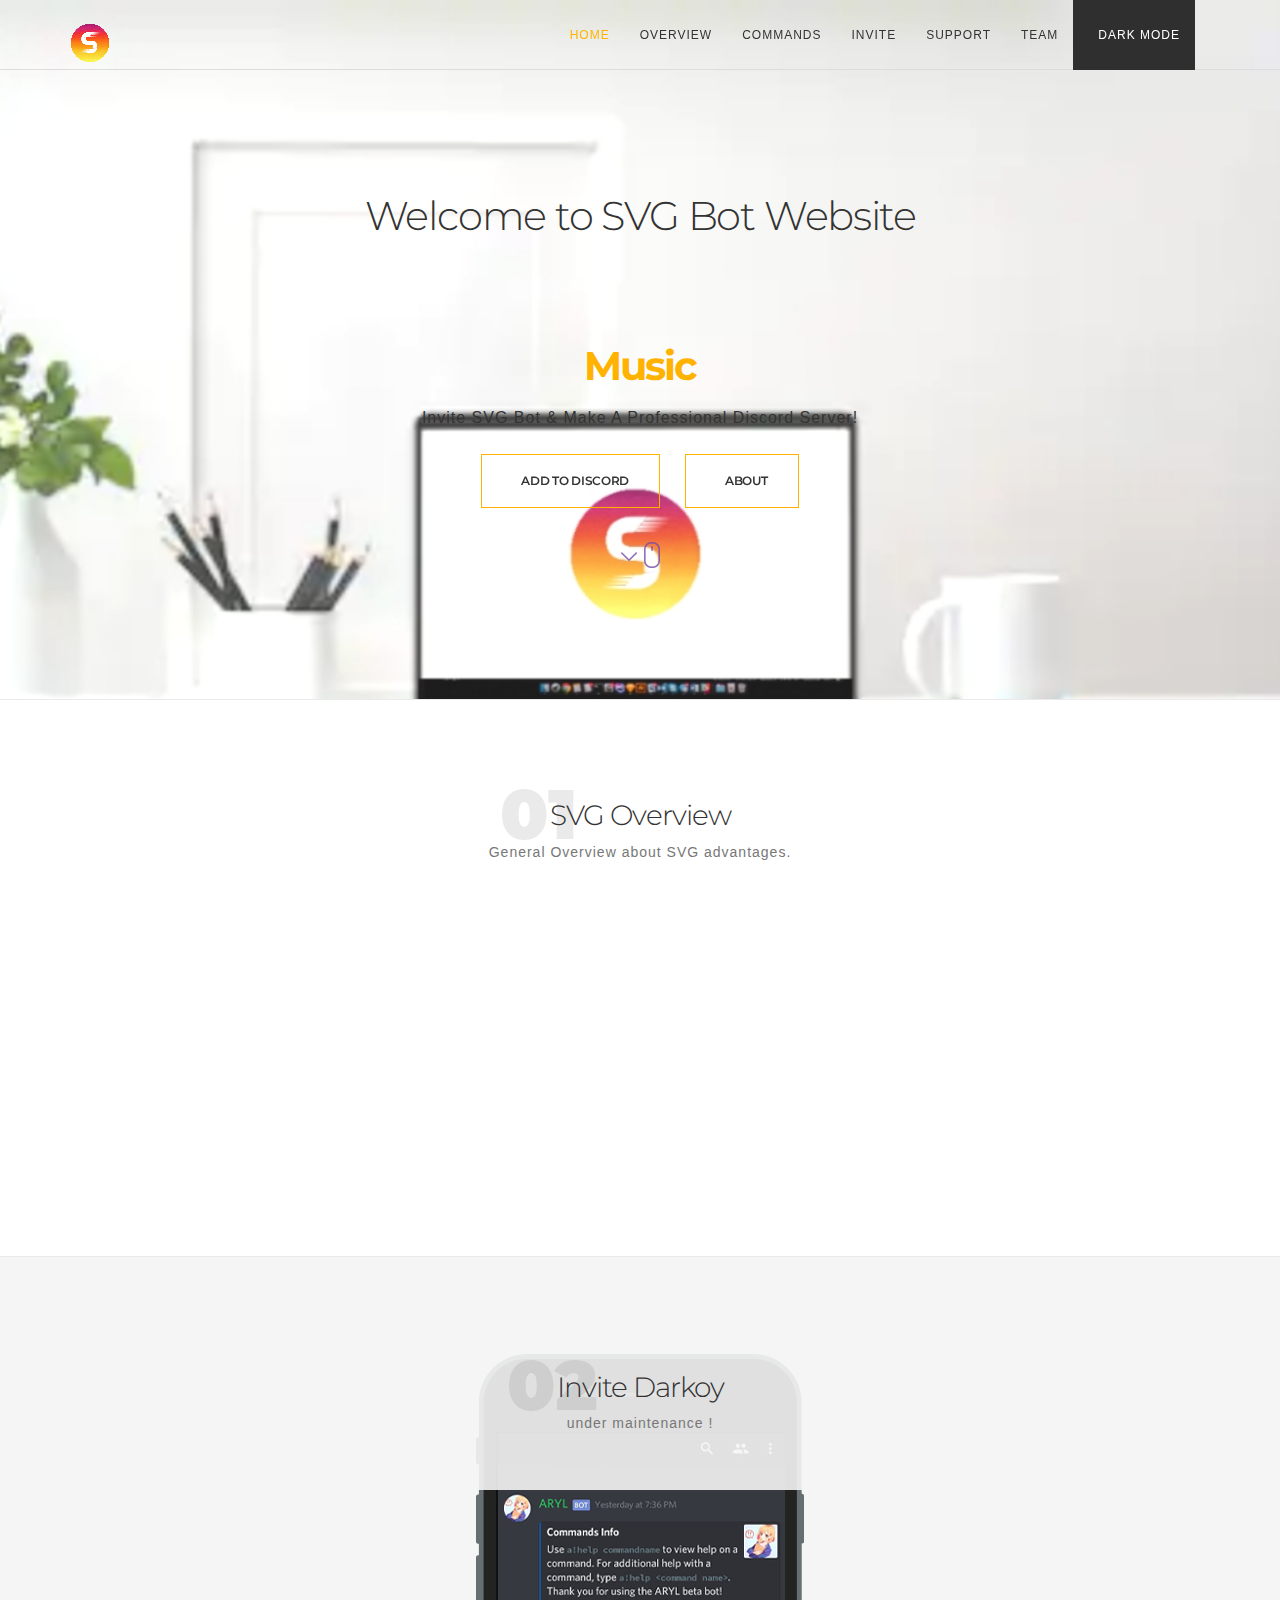
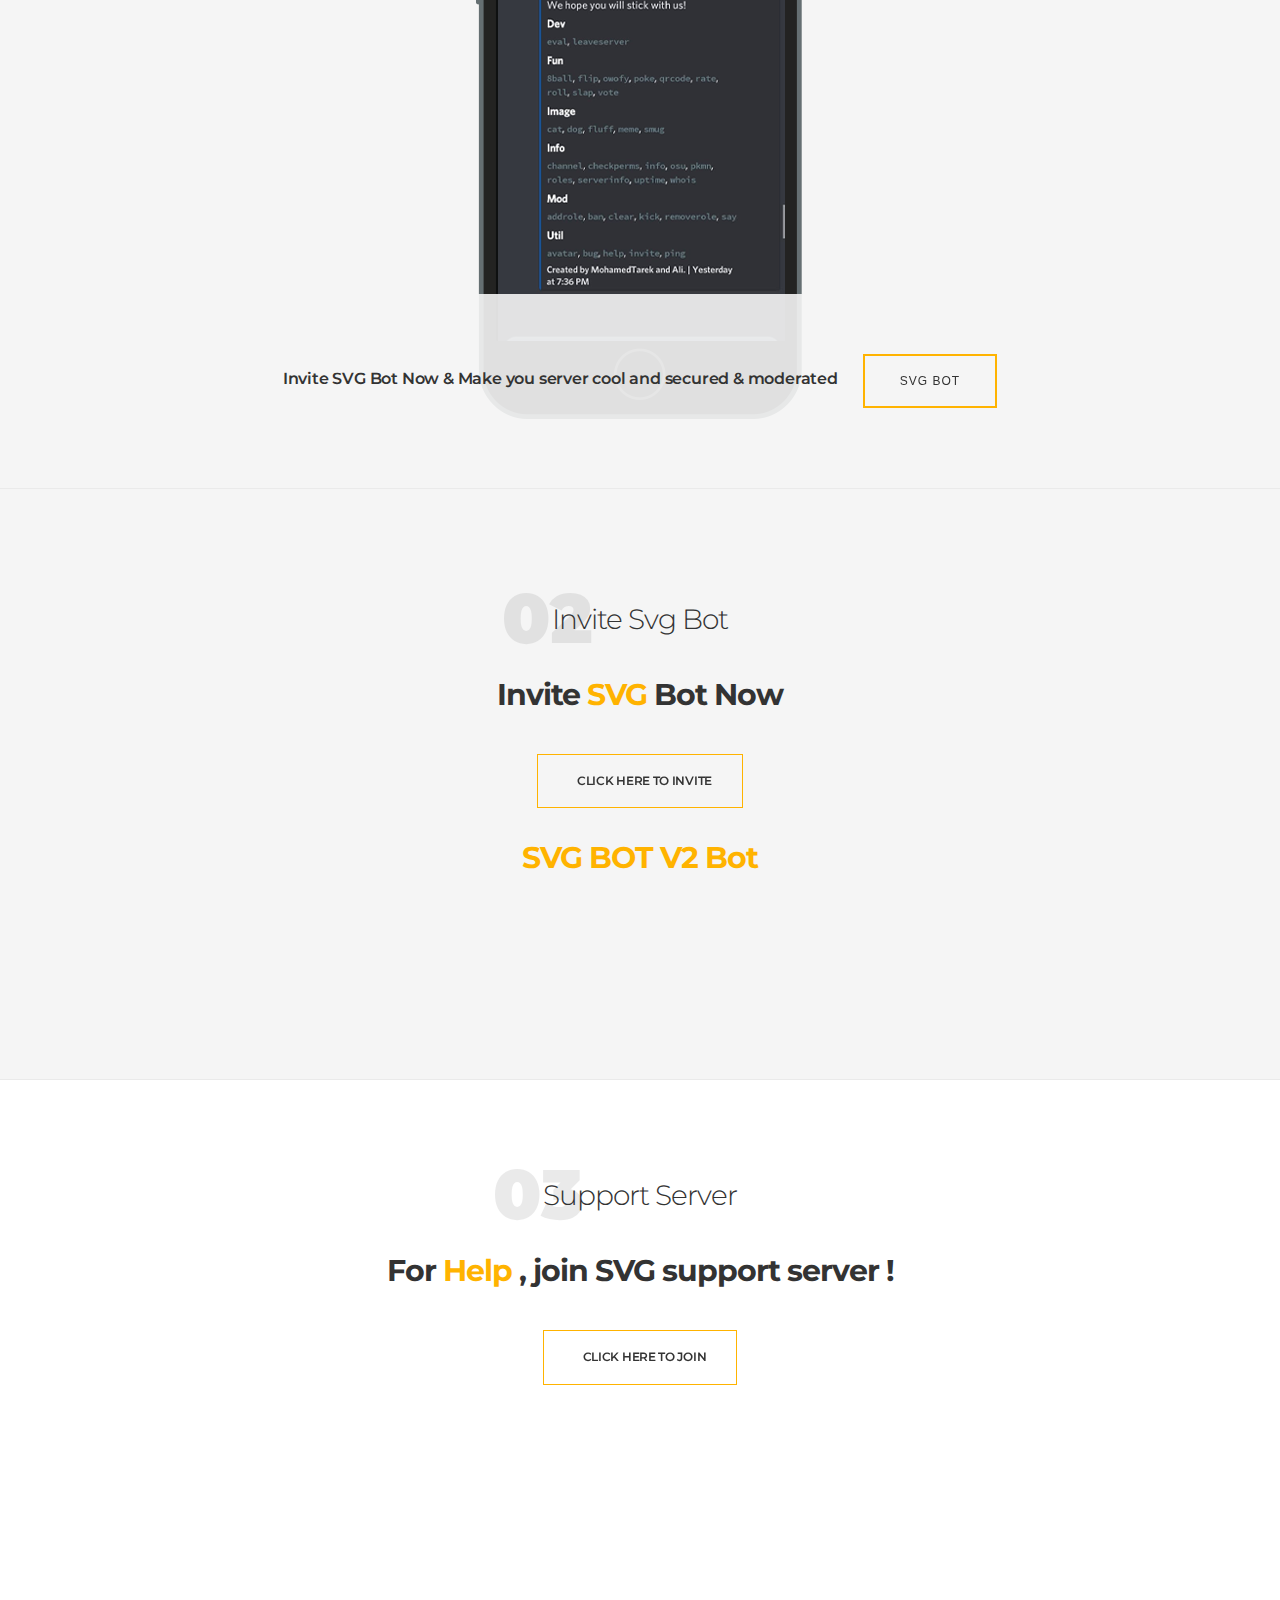
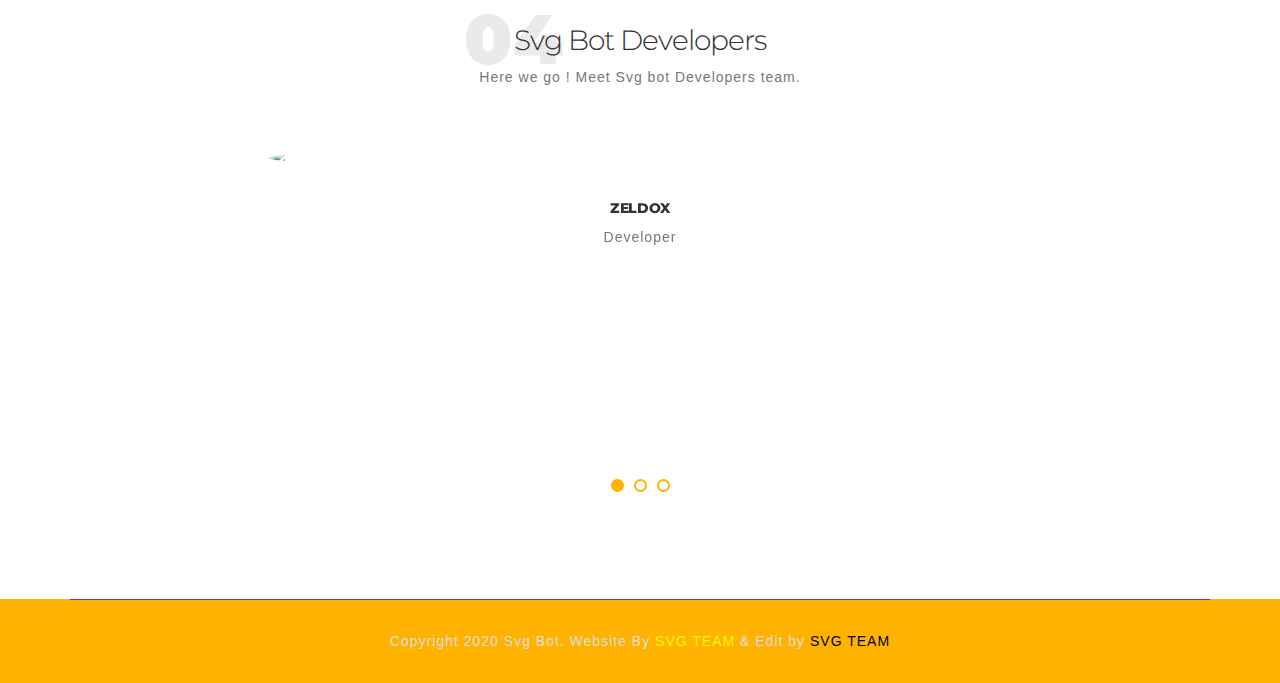
==== commit 538ea1ea: "Update index.html" ====
--- a/index.html
+++ b/index.html
@@ -194,7 +194,7 @@
               </div>
               <h2>Well Documented</h2>
               <p>
-               Full documentation just use ;help command to get help !.
+               Full documentation just use +help command to get help !.
               </p>
             </div>
           </div>
@@ -232,11 +232,9 @@
                 data-wow-delay="0ms"
                 data-wow-duration="1000ms"
               >
-                <h2>8Ball Game</h2>
+                <h2>XO Game</h2>
                 <p>
-                  Just Ask ARYL, This feature made me spend days and nights
-                  sitting in a horrible chair in a basement fetching asnwers.
-                </p>
+                  Play XO with your Friends & Enjoy your Time !                </p>
               </li>
               <li
                 class="wow fadeInRight"
@@ -293,7 +291,7 @@
                 <h2>Moderation Commands</h2>
                 <p>
                   Relieve your moderators from repetitive tasks. Define clear
-                  rules that ARYL will follow
+                  rules 
                 </p>
               </li>
             </ul>
@@ -303,12 +301,12 @@
         <div class="row">
           <div class="col-xs-12">
             <div class="dist_wrap">
-              <h3>Invite Darkoy V1 Bot Now & Make you server cool and secured & moderated with darkoy</h3>
+              <h3>Invite SVG Bot Now & Make you server cool and secured & moderated</h3>
               <a
-                href="https://discord.com/api/oauth2/authorize?client_id=610527613655711754&permissions=8&scope=bot"
+                href="https://discord.com/api/oauth2/authorize?client_id=783103578147389472&permissions=8&scope=bot"
                 target="_blank"
                 class="dist_btn"
-                >Darkoy Bot</a
+                >SVG Bot</a
               >
             </div>
           </div>
@@ -316,7 +314,7 @@
       </div>
     </section>
 
-    <section id="screenshots" class="screenshot_area padding">
+    <!--<section id="screenshots" class="screenshot_area padding">
       <div class="container">
         <div class="row section_heading pb-60">
           <div class="heading_inner">
@@ -360,7 +358,7 @@
           </div>
         </div>
       </div>
-    </section>
+    </section>-->
 
 
 <section id="features" class="features_area padding">
@@ -587,4 +585,4 @@
   </body>
 
 <!-- Mirrored from www.aryl.ml/ by HTTrack Website Copier/3.x [XR&CO'2014], Sun, 19 Jul 2020 10:57:28 GMT -->
-</html>+</html>
